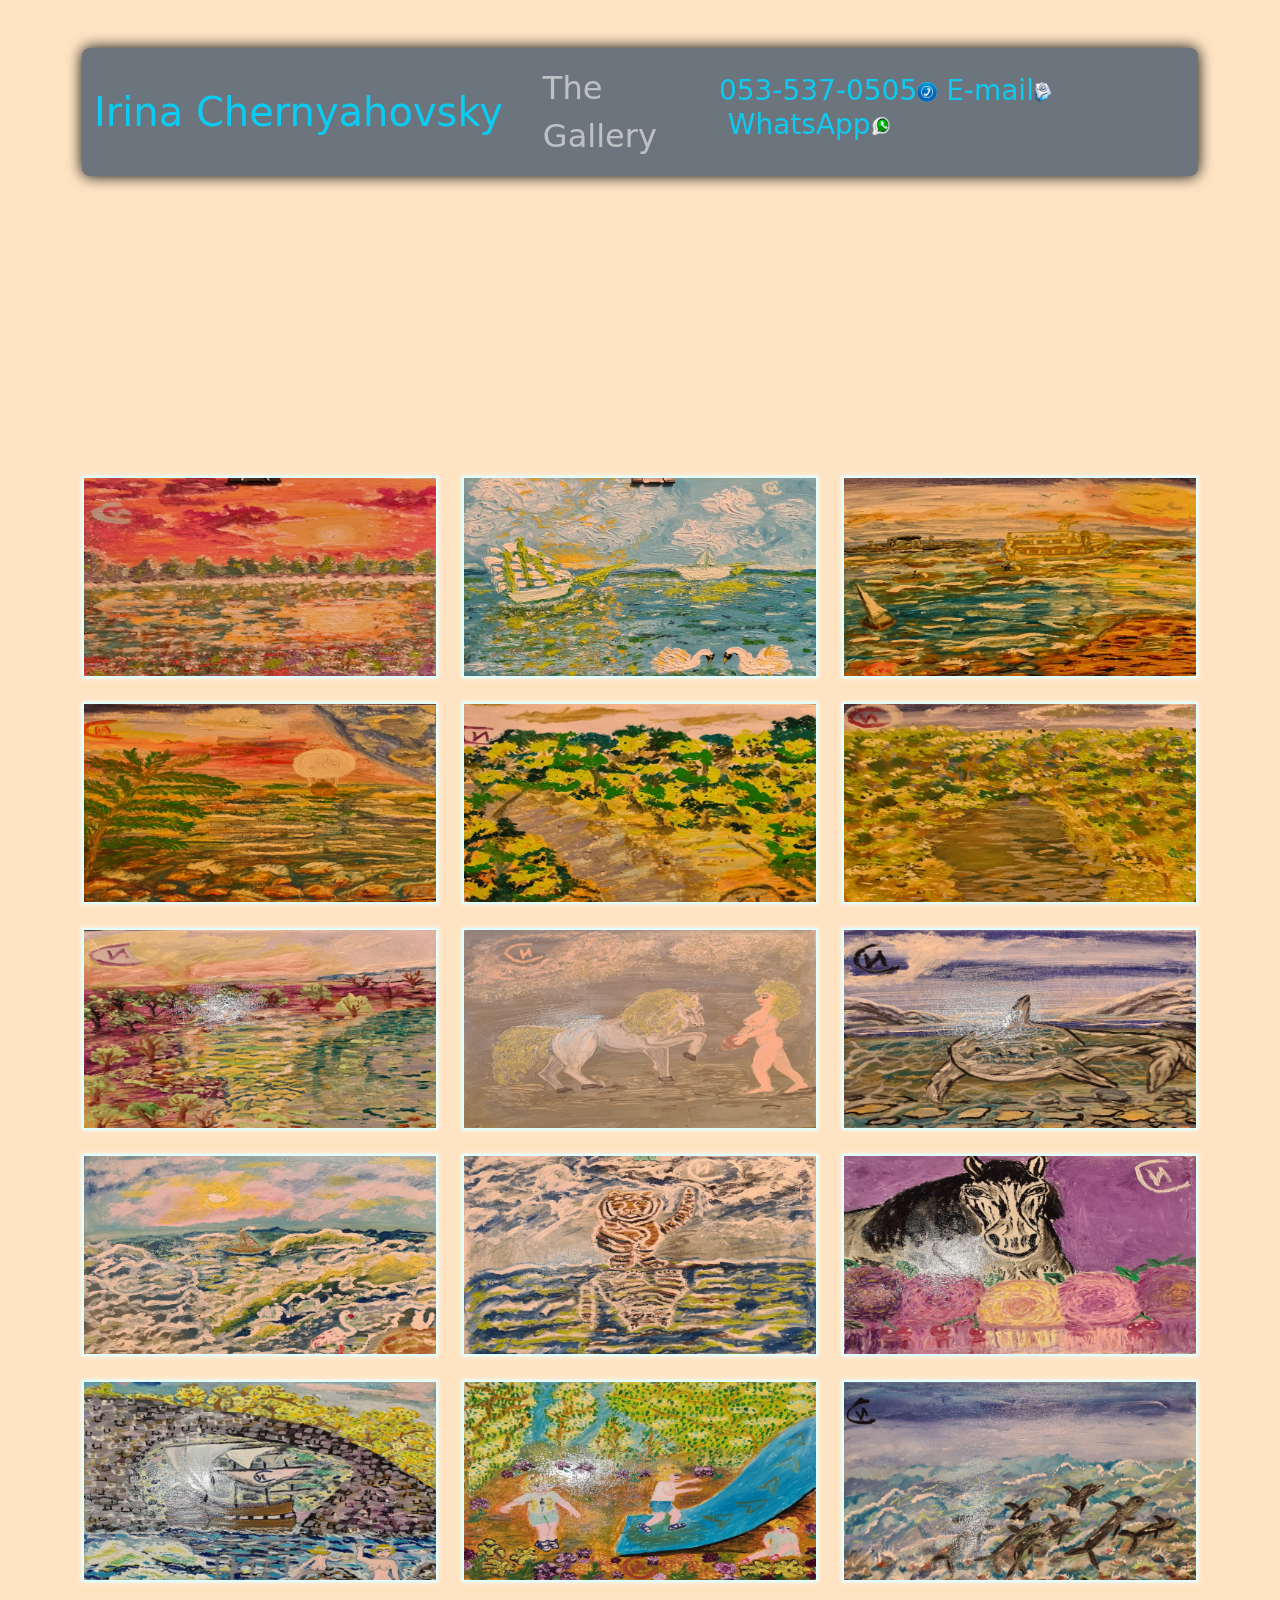
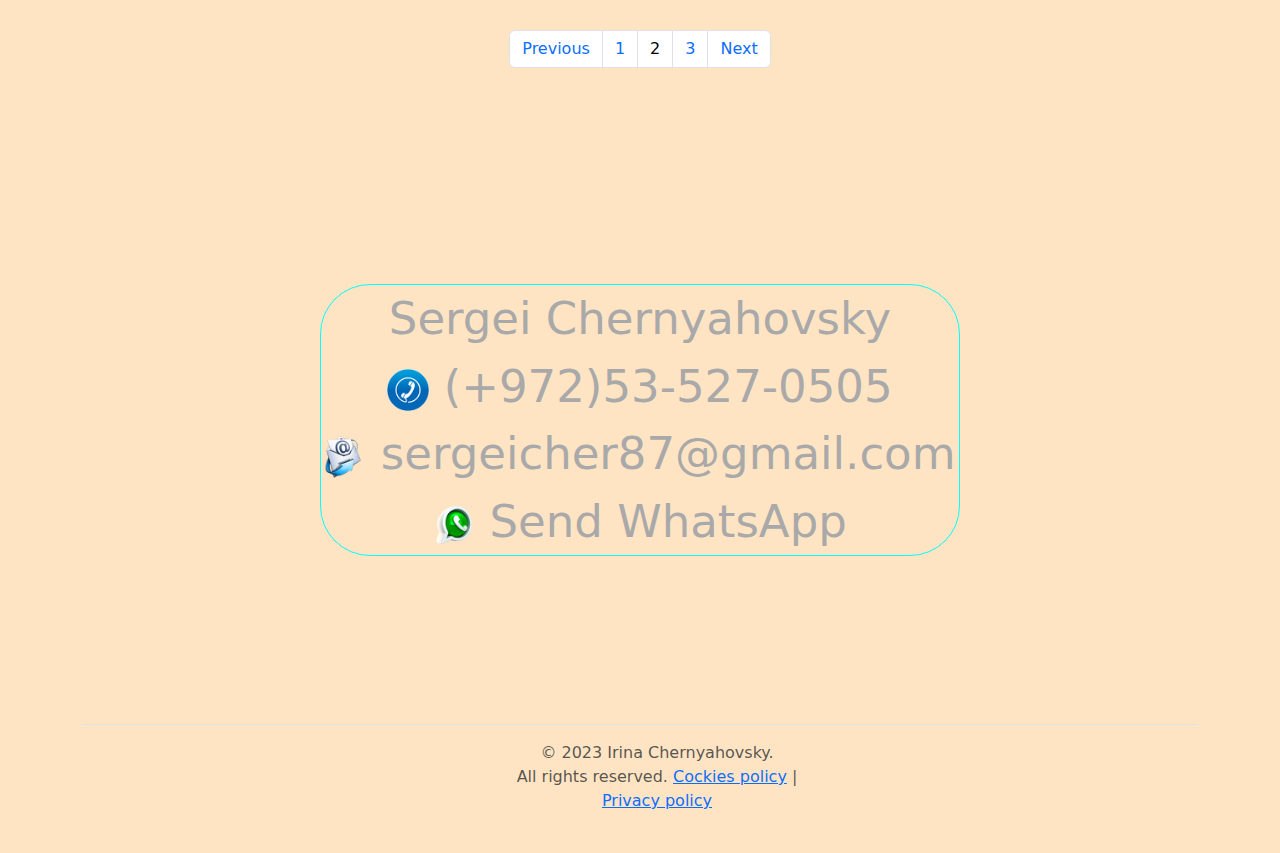
==== 2.html @ 9db0aee1 "Initial commit" ====
<!DOCTYPE html>
<html lang="en" style="background-color: bisque;">

<head>
    <meta charset="UTF-8">
    <meta http-equiv="X-UA-Compatible" content="IE=edge">
    <meta name="viewport" content="width=device-width, initial-scale=1.0">
    <title>Irina Chernyahovsky</title>
    <link rel="icon" type="image/x-icon" href="images/favicon.png">
    <link rel="stylesheet" href="css/bootstrap.css">
    <link rel="stylesheet" href="css/styles.css">
    <link rel="stylesheet" type="text/css" href="css/bootstrap.min.css">
    <!---------------------- Script for cockie popup ----------------------->
    <script type="text/javascript" src="https://cookieconsent.popupsmart.com/src/js/popper.js"></script>
    <script>
        window.start.init({
            Palette: "palette6",
            Mode: "floating right",
            Time: "5",
        })
    </script>
</head>

<body style="background-color: bisque;">


    <!-- hidden classes to jump positions-->
    <div id="top" class="hidden"></div>
    <!---------------------- Navbar ---------------------->
    <div class="container sticky-top mt-5">
        <div class="row">
            <div class="col">
                <nav class="navbar navbar-expand-lg navbar-dark bg-secondary  sticky-top  rounded-3 "
                    style="box-shadow: 0 0 15px black;">
                    <div class="container-fluid">
                        <a class="navbar-brand fw-lighter fs-1 text-info" href="index.html">
                            Irina Chernyahovsky
                        </a>
                        <button class="navbar-toggler" type="button" data-bs-toggle="collapse"
                            data-bs-target="#navbarText" aria-controls="navbarText" aria-expanded="false"
                            aria-label="Toggle navigation">
                            <span class="navbar-toggler-icon"></span>
                        </button>
                        <div class="collapse navbar-collapse" id="navbarText">
                            <ul class="navbar-nav me-auto mb-2 mb-lg-0">
                                <li class="nav-item">
                                    <a class="nav-link" aria-current="page" href="#top"></a>
                                </li>
                            </ul>
                            <ul class="navbar-nav me-auto mb-2 mb-lg-0">
                                <li class="nav-item">
                                    <a class="nav-link fs-2" aria-current="page" href="index.html">The Gallery</a>
                                </li>
                            </ul>
                            <span class="navbar-text text-info ">
                                <h5 class="fw-lighter fs-3">053-537-0505<a href="tel:+972535270505"><img
                                            src="images/call.png" alt="Call_Now!" target="_blank"
                                            style="width:20px ;height:auto;"></a>&nbsp;E-mail<a
                                        href="mailto:sergeicher87@gmail.com"><img src="images/email.png"
                                            alt="Email_Now!" target="_blank"
                                            style="width:20px ;height:auto;"></a>&nbsp;WhatsApp<a
                                        href="https://api.whatsapp.com/send?phone=972525270505" target="_blank"><img
                                            src="images/whatsapp.png" alt="WhatsApp_Now!" target="_blank"
                                            style="width:20px ;height:auto;"></a>
                                </h5>
                            </span>
                        </div>
                    </div>
                </nav>
            </div>
        </div>
    </div>

    <!-- ADD different galleries by sizes ############################################ -->
    <!------------------------------------ MODAL -------------------------------------------------------------->
    <section class="gallery min-vh-100">
        <div class="container-lg">
            <div class="row gy-4 row-cols-1 row-cols-sm-2 row-cols-md-3">
                <div class="col">
                    <img src="images/ThumbnailsForPresentation/16.png" class="gallery-item" alt="gallery">
                </div>
                <div class="col">
                    <img src="images/ThumbnailsForPresentation/17.png" class="gallery-item" alt="gallery">
                </div>
                <div class="col">
                    <img src="images/ThumbnailsForPresentation/18.png" class="gallery-item" alt="gallery">
                </div>
                <div class="col">
                    <img src="images/ThumbnailsForPresentation/19.png" class="gallery-item" alt="gallery">
                </div>
                <div class="col">
                    <img src="images/ThumbnailsForPresentation/20.png" class="gallery-item" alt="gallery">
                </div>
                <div class="col">
                    <img src="images/ThumbnailsForPresentation/21.png" class="gallery-item" alt="gallery">
                </div>
                <div class="col">
                    <img src="images/ThumbnailsForPresentation/22.png" class="gallery-item" alt="gallery">
                </div>
                <div class="col">
                    <img src="images/ThumbnailsForPresentation/23.png" class="gallery-item" alt="gallery">
                </div>
                <div class="col">
                    <img src="images/ThumbnailsForPresentation/24.png" class="gallery-item" alt="gallery">
                </div>
                <div class="col">
                    <img src="images/ThumbnailsForPresentation/25.png" class="gallery-item" alt="gallery">
                </div>
                <div class="col">
                    <img src="images/ThumbnailsForPresentation/26.png" class="gallery-item" alt="gallery">
                </div>
                <div class="col">
                    <img src="images/ThumbnailsForPresentation/27.png" class="gallery-item" alt="gallery">
                </div>
                <div class="col">
                    <img src="images/ThumbnailsForPresentation/28.png" class="gallery-item" alt="gallery">
                </div>
                <div class="col">
                    <img src="images/ThumbnailsForPresentation/29.png" class="gallery-item" alt="gallery">
                </div>
                <div class="col">
                    <img src="images/ThumbnailsForPresentation/30.png" class="gallery-item" alt="gallery">
                </div>

            </div>
        </div>
    </section>


    <!-- Modal -->
    <div class="modal fade" id="gallery-modal" tabindex="-1" aria-labelledby="exampleModalLabel" aria-hidden="true">
        <div class="modal-dialog modal-dialog-centered modal-xl">
            <div class="modal-content">
                <div class="modal-header">
                    <!-- <h1 class="modal-title fs-5" id="exampleModalLabel">Modal title</h1> -->
                    <button type="button" class="btn-close" data-bs-dismiss="modal" aria-label="Close"></button>
                </div>
                <div class="modal-body">
                    <img src="images/ThumbnailsForPresentation/1.png" class="modal-img" alt="modal img">
                </div>

            </div>
        </div>
    </div>
    <!--------------------------------------------------------------------- Pagination -->
    <nav aria-label="Page navigation">
        <ul class="pagination justify-content-center mt-5">
            <li class="page-item">
                <a class="page-link" href="index.html" tabindex="-1">Previous</a>
            </li>
            <li class="page-item">
                <a class="page-link" href="index.html">1</a>
            </li>
            <li class="page-item disabled">
                <a class="page-link text-black" href="2.html">2</a>
            </li>
            <li class="page-item">
                <a class="page-link" href="3.html">3</a>
            </li>
            <li class="page-item">
                <a class="page-link" href="3.html">Next</a>
            </li>
        </ul>
    </nav>

    <!--------------------------------------------------------------------- Contacts -->

    <div class="contpad">
        <div id="contdiv">
            <p id="contact">
                Sergei Chernyahovsky<br>
                <img class="contimg" src="images/call.png" alt="Call_Now!" target="_blank"> <a href="tel:+972535270505"
                    style="text-decoration: none; color: darkgrey;">
                    (+972)53-527-0505
                </a><br>
                <img class="contimg" src="images/email.png" alt="Email_Now!" target="_blank">
                <a href="mailto:sergeicher87@gmail.com" style="text-decoration: none; color: darkgrey;">
                    sergeicher87@gmail.com
                </a><br>
                <img class="contimg" src="images/whatsapp.png" alt="WhatsApp_Now!">
                <a href="https://api.whatsapp.com/send?phone=972535270505" style="text-decoration: none; color: darkgrey;"
                    target="_blank"> Send WhatsApp
                </a><br>
            </p>
        </div>
        <div style="padding: 5%;">
        </div>


        <!---------------------- Section for Footer ---------------------->
        <div class="container">
            <footer class="d-flex flex-wrap justify-content-center align-items-center py-3 my-4 border-top">
                <div class="col-md-4 d-flex align-items-center">
                    <a href="/" class="mb-1 me-1 mb-md-0 text-muted text-decoration-none lh-1">
                        <svg class="bi" width="30" height="24">
                            <use xlink:href="#" />
                        </svg>
                    </a>
                    <span class="text-muted">&copy; 2023 Irina Chernyahovsky.<br>
                        All rights reserved. <a
                            href="https://www.freeprivacypolicy.com/live/453d2ec9-806e-4428-a639-20f0dacf265d"
                            target="_blank" onMouseOver="this.style.color='black'"
                            onMouseOut="this.style.color='black'">Cockies policy</a> | <a
                            href="https://www.freeprivacypolicy.com/live/3953fea6-1948-488f-88d2-d34f21883af2"
                            target="_blank" onMouseOver="this.style.color='black'"
                            onMouseOut="this.style.color='black'">Privacy policy</a></span>
                </div>

            </footer>
        </div>
        <script src="js/bootstrap.bundle.js"></script>
        <script src="js/bootstrap.bundle.min.js"></script>
        <script src="js/main.js"></script>
</body>

</html>
---- css/styles.css ----
a {
  text-decoration: none;
  color: black;
}
.gallery {
  background-color: bisque;
  padding-top: 300px;
}
img {
  max-width: 100%;
}

.gallery img {
  background-color: lightcyan;
  padding: 2px;
  width: 100%;
  box-shadow: 0 0 5px azure;
  cursor: pointer;
}
#gallery-modal .modal-img {
  width: 100%;
}
#active {
  float: right;
}
.active {
  background-color: bisque;
  /* border: 1px solid thistle; */
  border-radius: 15px 0px 0px 15px;
  box-shadow: 0px 0px 20px bisque;
}

#contdiv {
  background-color: bisque;
  margin-right: 25%;
  margin-left: 25%;
}
#contact {
  background: bisque;
  color:  darkgrey;
  font-size: 45px;
  border: 1px solid cyan;
  border-radius: 50px;
  /*Defines animation description*/
  animation-name: anim;
  animation-duration: 2s;
  animation-iteration-count: infinite;
  animation-direction: alternate;
}
/*Add keyframes to animation from to */
@keyframes anim {
  from {
    background: bisque;
    box-shadow: 0px 0px 10px bisque;
  }
  to {
    background: cyan;
    box-shadow: 0px 0px 100px cyan;
  }
}

#contact:hover {
  color: white;
  background-color: bisque;
  border: 1px solid white;
  box-shadow: 0px 0px 100px cyan;
}

.contimg {
  width: 42px;
  height: 42px;
}
.contpad {
  padding-top: 200px;
  text-align: center;
}
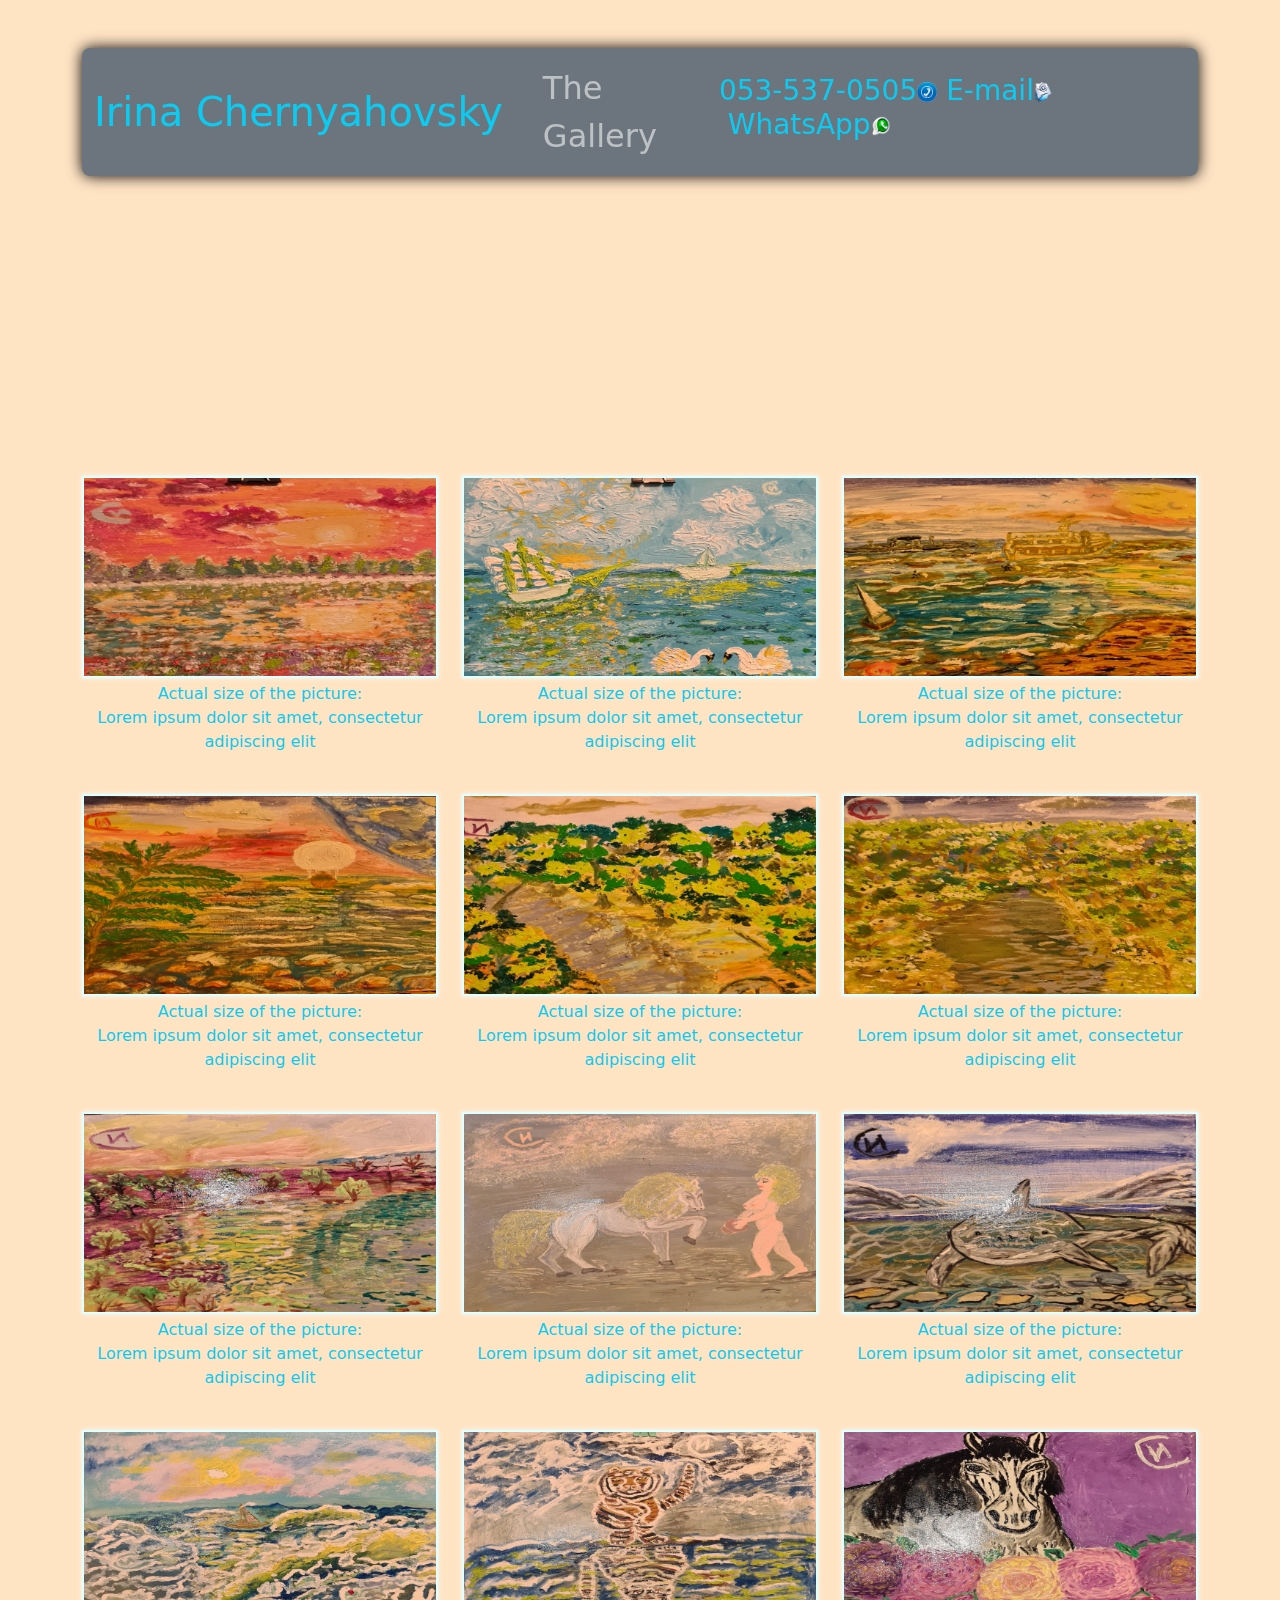
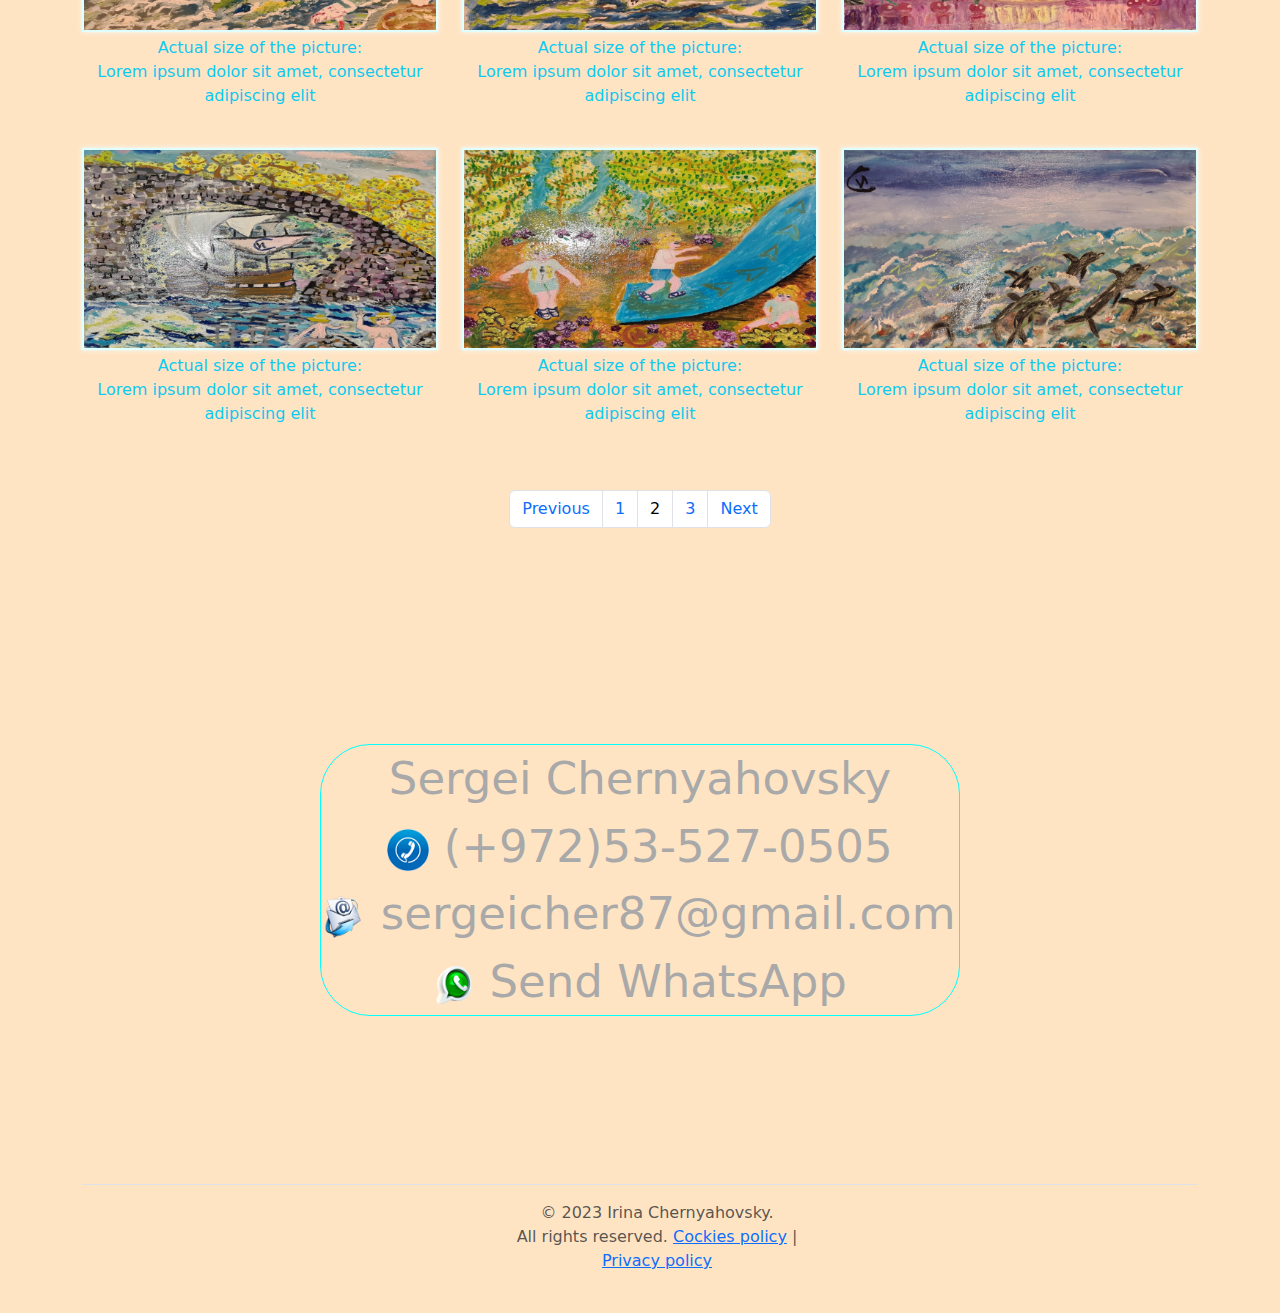
==== commit fad9dd1a: "Added description" ====
--- a/2.html
+++ b/2.html
@@ -78,48 +78,78 @@
             <div class="row gy-4 row-cols-1 row-cols-sm-2 row-cols-md-3">
                 <div class="col">
                     <img src="images/ThumbnailsForPresentation/16.png" class="gallery-item" alt="gallery">
+                    <p class="text-center text-info mt-1">Actual size of the picture: <br>
+                    Lorem ipsum dolor sit amet, consectetur adipiscing elit</p>
                 </div>
                 <div class="col">
                     <img src="images/ThumbnailsForPresentation/17.png" class="gallery-item" alt="gallery">
+                    <p class="text-center text-info mt-1">Actual size of the picture: <br>
+                    Lorem ipsum dolor sit amet, consectetur adipiscing elit</p>
                 </div>
                 <div class="col">
                     <img src="images/ThumbnailsForPresentation/18.png" class="gallery-item" alt="gallery">
+                    <p class="text-center text-info mt-1">Actual size of the picture: <br>
+                    Lorem ipsum dolor sit amet, consectetur adipiscing elit</p>
                 </div>
                 <div class="col">
                     <img src="images/ThumbnailsForPresentation/19.png" class="gallery-item" alt="gallery">
+                    <p class="text-center text-info mt-1">Actual size of the picture: <br>
+                    Lorem ipsum dolor sit amet, consectetur adipiscing elit</p>
                 </div>
                 <div class="col">
                     <img src="images/ThumbnailsForPresentation/20.png" class="gallery-item" alt="gallery">
+                    <p class="text-center text-info mt-1">Actual size of the picture: <br>
+                    Lorem ipsum dolor sit amet, consectetur adipiscing elit</p>
                 </div>
                 <div class="col">
                     <img src="images/ThumbnailsForPresentation/21.png" class="gallery-item" alt="gallery">
+                    <p class="text-center text-info mt-1">Actual size of the picture: <br>
+                    Lorem ipsum dolor sit amet, consectetur adipiscing elit</p>
                 </div>
                 <div class="col">
                     <img src="images/ThumbnailsForPresentation/22.png" class="gallery-item" alt="gallery">
+                    <p class="text-center text-info mt-1">Actual size of the picture: <br>
+                    Lorem ipsum dolor sit amet, consectetur adipiscing elit</p>
                 </div>
                 <div class="col">
                     <img src="images/ThumbnailsForPresentation/23.png" class="gallery-item" alt="gallery">
+                    <p class="text-center text-info mt-1">Actual size of the picture: <br>
+                    Lorem ipsum dolor sit amet, consectetur adipiscing elit</p>
                 </div>
                 <div class="col">
                     <img src="images/ThumbnailsForPresentation/24.png" class="gallery-item" alt="gallery">
+                    <p class="text-center text-info mt-1">Actual size of the picture: <br>
+                    Lorem ipsum dolor sit amet, consectetur adipiscing elit</p>
                 </div>
                 <div class="col">
                     <img src="images/ThumbnailsForPresentation/25.png" class="gallery-item" alt="gallery">
+                    <p class="text-center text-info mt-1">Actual size of the picture: <br>
+                    Lorem ipsum dolor sit amet, consectetur adipiscing elit</p>
                 </div>
                 <div class="col">
                     <img src="images/ThumbnailsForPresentation/26.png" class="gallery-item" alt="gallery">
+                    <p class="text-center text-info mt-1">Actual size of the picture: <br>
+                    Lorem ipsum dolor sit amet, consectetur adipiscing elit</p>
                 </div>
                 <div class="col">
                     <img src="images/ThumbnailsForPresentation/27.png" class="gallery-item" alt="gallery">
+                    <p class="text-center text-info mt-1">Actual size of the picture: <br>
+                    Lorem ipsum dolor sit amet, consectetur adipiscing elit</p>
                 </div>
                 <div class="col">
                     <img src="images/ThumbnailsForPresentation/28.png" class="gallery-item" alt="gallery">
+                    <p class="text-center text-info mt-1">Actual size of the picture: <br>
+                    Lorem ipsum dolor sit amet, consectetur adipiscing elit</p>
                 </div>
                 <div class="col">
                     <img src="images/ThumbnailsForPresentation/29.png" class="gallery-item" alt="gallery">
+                    <p class="text-center text-info mt-1">Actual size of the picture: <br>
+                    Lorem ipsum dolor sit amet, consectetur adipiscing elit</p>
                 </div>
                 <div class="col">
                     <img src="images/ThumbnailsForPresentation/30.png" class="gallery-item" alt="gallery">
+                    <p class="text-center text-info mt-1">Actual size of the picture: <br>
+                    Lorem ipsum dolor sit amet, consectetur adipiscing elit</p>
                 </div>
 
             </div>
@@ -131,11 +161,12 @@
     <div class="modal fade" id="gallery-modal" tabindex="-1" aria-labelledby="exampleModalLabel" aria-hidden="true">
         <div class="modal-dialog modal-dialog-centered modal-xl">
             <div class="modal-content">
-                <div class="modal-header">
-                    <!-- <h1 class="modal-title fs-5" id="exampleModalLabel">Modal title</h1> -->
+    <link rel="icon" type="image/x-icon" href="images/favicon.png">
+                <div class="modal-header bg-info">
+                    <h1 class="modal-title fs-5``" id="exampleModalLabel">Size enlarged programmatically</h1>
                     <button type="button" class="btn-close" data-bs-dismiss="modal" aria-label="Close"></button>
                 </div>
-                <div class="modal-body">
+                <div class="modal-body bg-info">
                     <img src="images/ThumbnailsForPresentation/1.png" class="modal-img" alt="modal img">
                 </div>
 
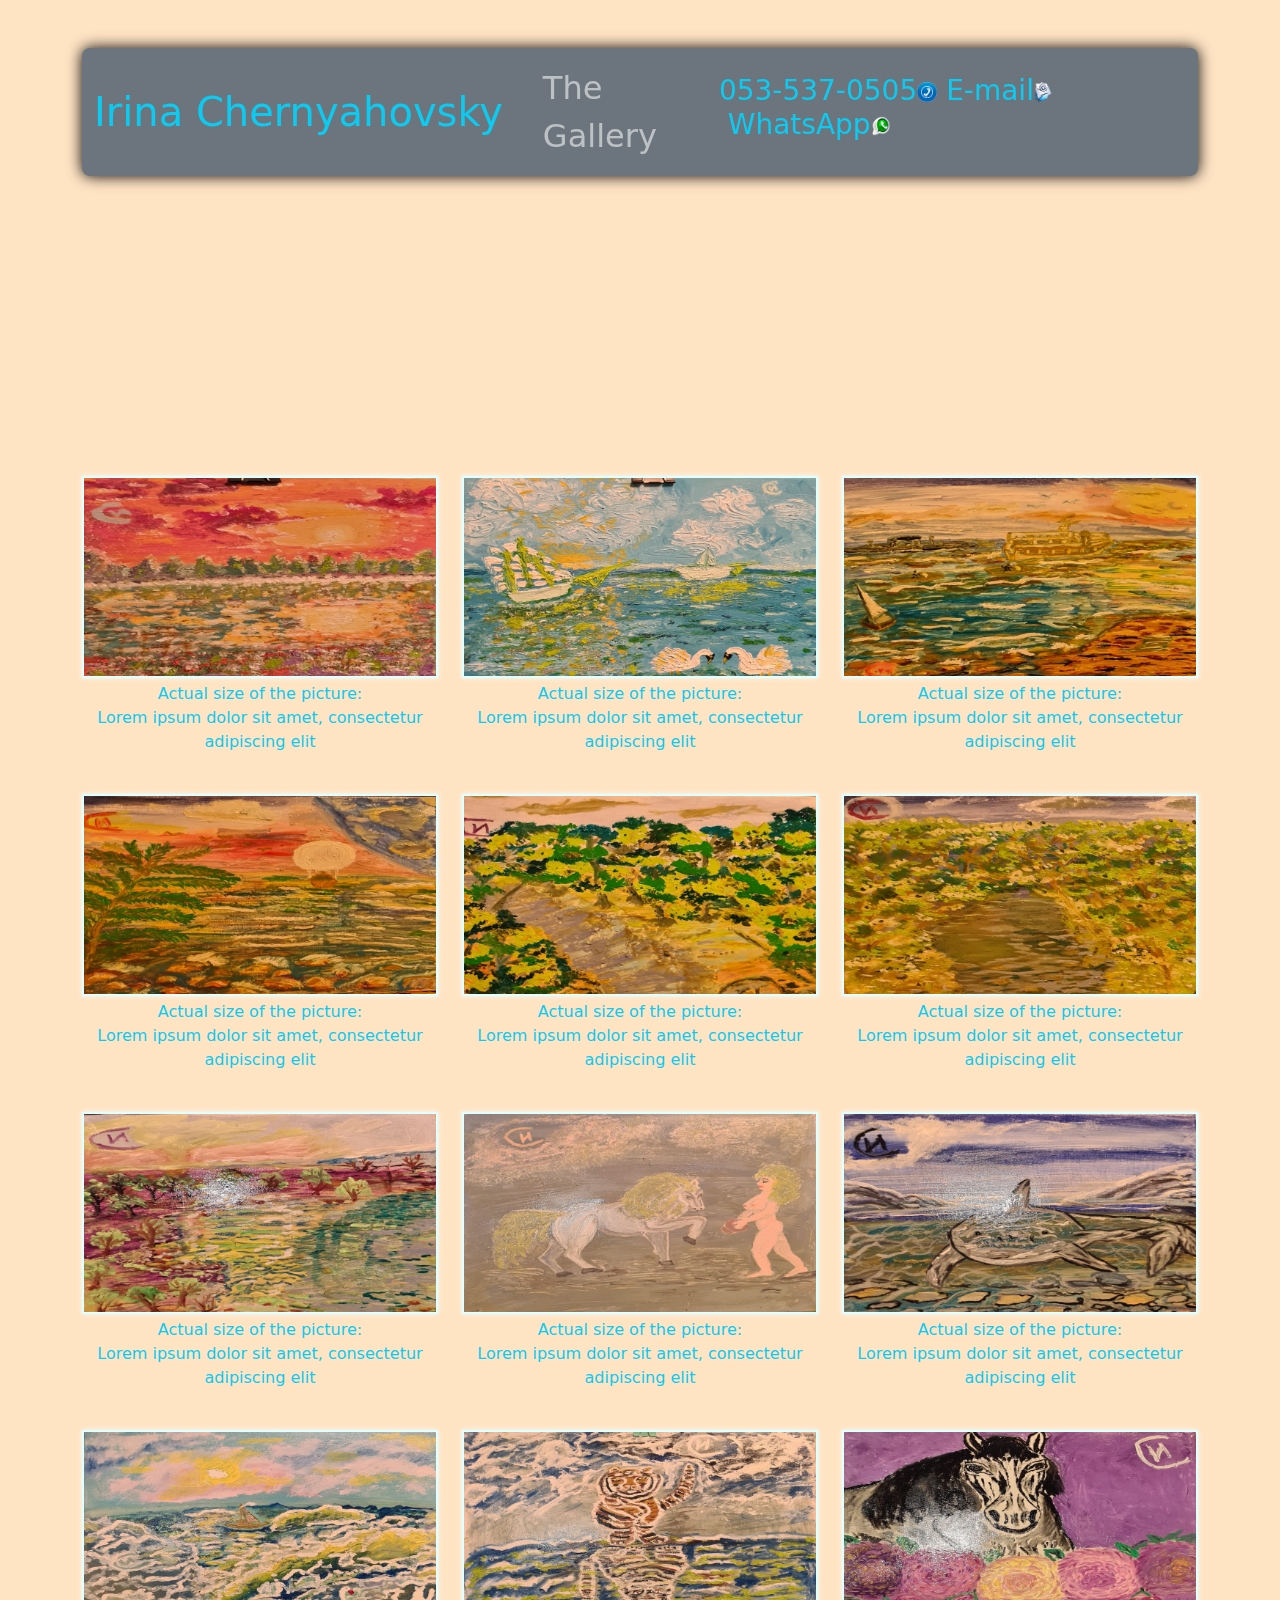
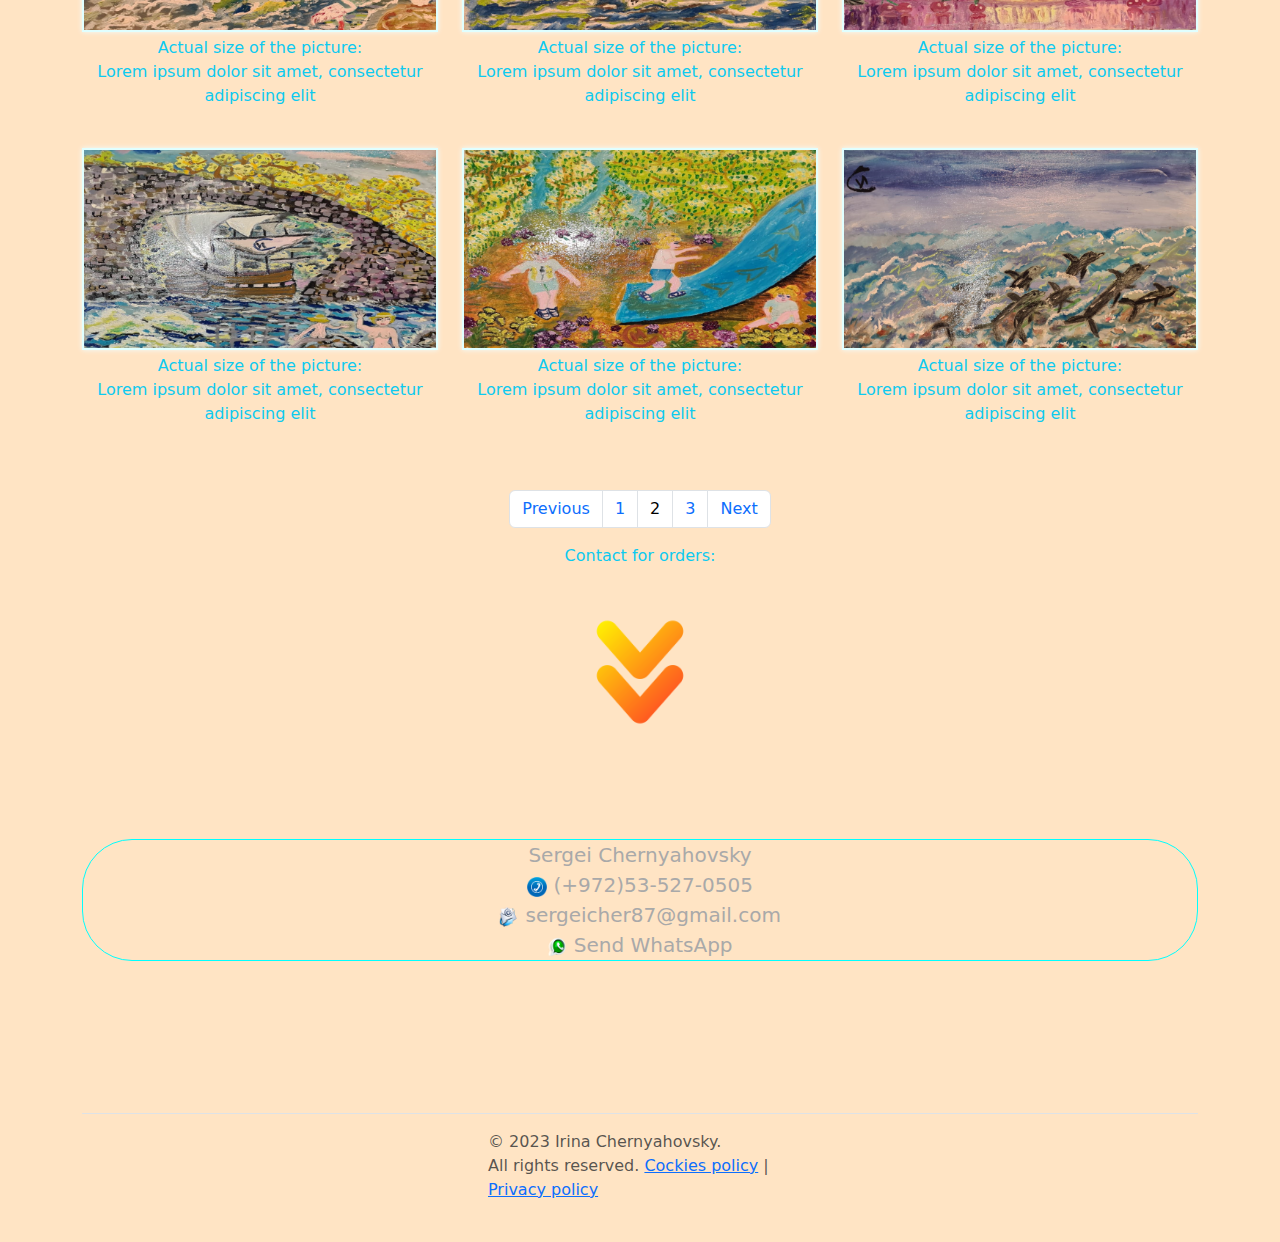
==== commit 0203183e: "added contacts sections and responsiveness" ====
--- a/2.html
+++ b/2.html
@@ -10,7 +10,7 @@
     <link rel="stylesheet" href="css/bootstrap.css">
     <link rel="stylesheet" href="css/styles.css">
     <link rel="stylesheet" type="text/css" href="css/bootstrap.min.css">
-    <!---------------------- Script for cockie popup ----------------------->
+    <!--------------------------------------------------------------------- Script for cockie popup -->
     <script type="text/javascript" src="https://cookieconsent.popupsmart.com/src/js/popper.js"></script>
     <script>
         window.start.init({
@@ -24,9 +24,9 @@
 <body style="background-color: bisque;">
 
 
-    <!-- hidden classes to jump positions-->
+    <!--------------------------------------------------------------------- hidden classes to jump positions-->
     <div id="top" class="hidden"></div>
-    <!---------------------- Navbar ---------------------->
+    <!--------------------------------------------------------------------- Navbar -->
     <div class="container sticky-top mt-5">
         <div class="row">
             <div class="col">
@@ -71,85 +71,84 @@
         </div>
     </div>
 
-    <!-- ADD different galleries by sizes ############################################ -->
-    <!------------------------------------ MODAL -------------------------------------------------------------->
+    <!--------------------------------------------------------------------- MODAL -->
     <section class="gallery min-vh-100">
         <div class="container-lg">
             <div class="row gy-4 row-cols-1 row-cols-sm-2 row-cols-md-3">
                 <div class="col">
                     <img src="images/ThumbnailsForPresentation/16.png" class="gallery-item" alt="gallery">
                     <p class="text-center text-info mt-1">Actual size of the picture: <br>
-                    Lorem ipsum dolor sit amet, consectetur adipiscing elit</p>
+                        Lorem ipsum dolor sit amet, consectetur adipiscing elit</p>
                 </div>
                 <div class="col">
                     <img src="images/ThumbnailsForPresentation/17.png" class="gallery-item" alt="gallery">
                     <p class="text-center text-info mt-1">Actual size of the picture: <br>
-                    Lorem ipsum dolor sit amet, consectetur adipiscing elit</p>
+                        Lorem ipsum dolor sit amet, consectetur adipiscing elit</p>
                 </div>
                 <div class="col">
                     <img src="images/ThumbnailsForPresentation/18.png" class="gallery-item" alt="gallery">
                     <p class="text-center text-info mt-1">Actual size of the picture: <br>
-                    Lorem ipsum dolor sit amet, consectetur adipiscing elit</p>
+                        Lorem ipsum dolor sit amet, consectetur adipiscing elit</p>
                 </div>
                 <div class="col">
                     <img src="images/ThumbnailsForPresentation/19.png" class="gallery-item" alt="gallery">
                     <p class="text-center text-info mt-1">Actual size of the picture: <br>
-                    Lorem ipsum dolor sit amet, consectetur adipiscing elit</p>
+                        Lorem ipsum dolor sit amet, consectetur adipiscing elit</p>
                 </div>
                 <div class="col">
                     <img src="images/ThumbnailsForPresentation/20.png" class="gallery-item" alt="gallery">
                     <p class="text-center text-info mt-1">Actual size of the picture: <br>
-                    Lorem ipsum dolor sit amet, consectetur adipiscing elit</p>
+                        Lorem ipsum dolor sit amet, consectetur adipiscing elit</p>
                 </div>
                 <div class="col">
                     <img src="images/ThumbnailsForPresentation/21.png" class="gallery-item" alt="gallery">
                     <p class="text-center text-info mt-1">Actual size of the picture: <br>
-                    Lorem ipsum dolor sit amet, consectetur adipiscing elit</p>
+                        Lorem ipsum dolor sit amet, consectetur adipiscing elit</p>
                 </div>
                 <div class="col">
                     <img src="images/ThumbnailsForPresentation/22.png" class="gallery-item" alt="gallery">
                     <p class="text-center text-info mt-1">Actual size of the picture: <br>
-                    Lorem ipsum dolor sit amet, consectetur adipiscing elit</p>
+                        Lorem ipsum dolor sit amet, consectetur adipiscing elit</p>
                 </div>
                 <div class="col">
                     <img src="images/ThumbnailsForPresentation/23.png" class="gallery-item" alt="gallery">
                     <p class="text-center text-info mt-1">Actual size of the picture: <br>
-                    Lorem ipsum dolor sit amet, consectetur adipiscing elit</p>
+                        Lorem ipsum dolor sit amet, consectetur adipiscing elit</p>
                 </div>
                 <div class="col">
                     <img src="images/ThumbnailsForPresentation/24.png" class="gallery-item" alt="gallery">
                     <p class="text-center text-info mt-1">Actual size of the picture: <br>
-                    Lorem ipsum dolor sit amet, consectetur adipiscing elit</p>
+                        Lorem ipsum dolor sit amet, consectetur adipiscing elit</p>
                 </div>
                 <div class="col">
                     <img src="images/ThumbnailsForPresentation/25.png" class="gallery-item" alt="gallery">
                     <p class="text-center text-info mt-1">Actual size of the picture: <br>
-                    Lorem ipsum dolor sit amet, consectetur adipiscing elit</p>
+                        Lorem ipsum dolor sit amet, consectetur adipiscing elit</p>
                 </div>
                 <div class="col">
                     <img src="images/ThumbnailsForPresentation/26.png" class="gallery-item" alt="gallery">
                     <p class="text-center text-info mt-1">Actual size of the picture: <br>
-                    Lorem ipsum dolor sit amet, consectetur adipiscing elit</p>
+                        Lorem ipsum dolor sit amet, consectetur adipiscing elit</p>
                 </div>
                 <div class="col">
                     <img src="images/ThumbnailsForPresentation/27.png" class="gallery-item" alt="gallery">
                     <p class="text-center text-info mt-1">Actual size of the picture: <br>
-                    Lorem ipsum dolor sit amet, consectetur adipiscing elit</p>
+                        Lorem ipsum dolor sit amet, consectetur adipiscing elit</p>
                 </div>
                 <div class="col">
                     <img src="images/ThumbnailsForPresentation/28.png" class="gallery-item" alt="gallery">
                     <p class="text-center text-info mt-1">Actual size of the picture: <br>
-                    Lorem ipsum dolor sit amet, consectetur adipiscing elit</p>
+                        Lorem ipsum dolor sit amet, consectetur adipiscing elit</p>
                 </div>
                 <div class="col">
                     <img src="images/ThumbnailsForPresentation/29.png" class="gallery-item" alt="gallery">
                     <p class="text-center text-info mt-1">Actual size of the picture: <br>
-                    Lorem ipsum dolor sit amet, consectetur adipiscing elit</p>
+                        Lorem ipsum dolor sit amet, consectetur adipiscing elit</p>
                 </div>
                 <div class="col">
                     <img src="images/ThumbnailsForPresentation/30.png" class="gallery-item" alt="gallery">
                     <p class="text-center text-info mt-1">Actual size of the picture: <br>
-                    Lorem ipsum dolor sit amet, consectetur adipiscing elit</p>
+                        Lorem ipsum dolor sit amet, consectetur adipiscing elit</p>
                 </div>
 
             </div>
@@ -157,11 +156,11 @@
     </section>
 
 
-    <!-- Modal -->
+    <!--------------------------------------------------------------------- Modal -->
     <div class="modal fade" id="gallery-modal" tabindex="-1" aria-labelledby="exampleModalLabel" aria-hidden="true">
         <div class="modal-dialog modal-dialog-centered modal-xl">
             <div class="modal-content">
-    <link rel="icon" type="image/x-icon" href="images/favicon.png">
+                <link rel="icon" type="image/x-icon" href="images/favicon.png">
                 <div class="modal-header bg-info">
                     <h1 class="modal-title fs-5``" id="exampleModalLabel">Size enlarged programmatically</h1>
                     <button type="button" class="btn-close" data-bs-dismiss="modal" aria-label="Close"></button>
@@ -193,55 +192,62 @@
             </li>
         </ul>
     </nav>
-
+    <div class="container">
+        <p class="text-center text-info">Contact for orders: </p>
+        <a  href="#contacts"><img class="rounded mx-auto d-block mt-5" src="images/down-arrow.png" alt="scroll down arrow" style="height: 10%; width: 10%;"></a>
+    </div>
     <!--------------------------------------------------------------------- Contacts -->
-
-    <div class="contpad">
-        <div id="contdiv">
-            <p id="contact">
-                Sergei Chernyahovsky<br>
-                <img class="contimg" src="images/call.png" alt="Call_Now!" target="_blank"> <a href="tel:+972535270505"
-                    style="text-decoration: none; color: darkgrey;">
-                    (+972)53-527-0505
-                </a><br>
-                <img class="contimg" src="images/email.png" alt="Email_Now!" target="_blank">
-                <a href="mailto:sergeicher87@gmail.com" style="text-decoration: none; color: darkgrey;">
-                    sergeicher87@gmail.com
-                </a><br>
-                <img class="contimg" src="images/whatsapp.png" alt="WhatsApp_Now!">
-                <a href="https://api.whatsapp.com/send?phone=972535270505" style="text-decoration: none; color: darkgrey;"
-                    target="_blank"> Send WhatsApp
-                </a><br>
-            </p>
+    <div id="contacts" class="hidden"></div>
+    <div class="container">
+        <div class="contpad">
+            <div id="contdiv">
+                <p id="contact">
+                    Sergei Chernyahovsky<br>
+                    <img class="contimg" src="images/call.png" alt="Call_Now!" target="_blank"> <a
+                        href="tel:+972535270505" style="text-decoration: none; color: darkgrey;">
+                        (+972)53-527-0505
+                    </a><br>
+                    <img class="contimg" src="images/email.png" alt="Email_Now!" target="_blank">
+                    <a href="mailto:sergeicher87@gmail.com" style="text-decoration: none; color: darkgrey;">
+                        sergeicher87@gmail.com
+                    </a><br>
+                    <img class="contimg" src="images/whatsapp.png" alt="WhatsApp_Now!">
+                    <a href="https://api.whatsapp.com/send?phone=972535270505"
+                        style="text-decoration: none; color: darkgrey;" target="_blank"> Send WhatsApp
+                    </a><br>
+                </p>
+            </div>
         </div>
         <div style="padding: 5%;">
         </div>
-
-
-        <!---------------------- Section for Footer ---------------------->
-        <div class="container">
-            <footer class="d-flex flex-wrap justify-content-center align-items-center py-3 my-4 border-top">
-                <div class="col-md-4 d-flex align-items-center">
-                    <a href="/" class="mb-1 me-1 mb-md-0 text-muted text-decoration-none lh-1">
-                        <svg class="bi" width="30" height="24">
-                            <use xlink:href="#" />
-                        </svg>
-                    </a>
-                    <span class="text-muted">&copy; 2023 Irina Chernyahovsky.<br>
-                        All rights reserved. <a
-                            href="https://www.freeprivacypolicy.com/live/453d2ec9-806e-4428-a639-20f0dacf265d"
-                            target="_blank" onMouseOver="this.style.color='black'"
-                            onMouseOut="this.style.color='black'">Cockies policy</a> | <a
-                            href="https://www.freeprivacypolicy.com/live/3953fea6-1948-488f-88d2-d34f21883af2"
-                            target="_blank" onMouseOver="this.style.color='black'"
-                            onMouseOut="this.style.color='black'">Privacy policy</a></span>
-                </div>
-
-            </footer>
-        </div>
-        <script src="js/bootstrap.bundle.js"></script>
-        <script src="js/bootstrap.bundle.min.js"></script>
-        <script src="js/main.js"></script>
+    </div>
+
+
+
+    <!--------------------------------------------------------------------- Section for Footer -->
+    <div class="container">
+        <footer class="d-flex flex-wrap justify-content-center align-items-center py-3 my-4 border-top">
+            <div class="col-md-4 d-flex align-items-center">
+                <a href="/" class="mb-1 me-1 mb-md-0 text-muted text-decoration-none lh-1">
+                    <svg class="bi" width="30" height="24">
+                        <use xlink:href="#" />
+                    </svg>
+                </a>
+                <span class="text-muted">&copy; 2023 Irina Chernyahovsky.<br>
+                    All rights reserved. <a
+                        href="https://www.freeprivacypolicy.com/live/453d2ec9-806e-4428-a639-20f0dacf265d"
+                        target="_blank" onMouseOver="this.style.color='black'"
+                        onMouseOut="this.style.color='black'">Cockies policy</a> | <a
+                        href="https://www.freeprivacypolicy.com/live/3953fea6-1948-488f-88d2-d34f21883af2"
+                        target="_blank" onMouseOver="this.style.color='black'"
+                        onMouseOut="this.style.color='black'">Privacy policy</a></span>
+            </div>
+
+        </footer>
+    </div>
+    <script src="js/bootstrap.bundle.js"></script>
+    <script src="js/bootstrap.bundle.min.js"></script>
+    <script src="js/main.js"></script>
 </body>
 
 </html>--- a/css/styles.css
+++ b/css/styles.css
@@ -71,6 +71,31 @@
   height: 42px;
 }
 .contpad {
-  padding-top: 200px;
+  /* padding-top: 200px; */
   text-align: center;
 }
+/* Responsive changes  */
+/* Laptops */
+#contact {
+  font-size: 25px;
+}
+.contimg {
+  width: 30px;
+  height: auto;
+}
+/* Mobile big screen */
+#contact {
+  font-size: 20px;
+}
+.contimg {
+  width: 20px;
+  height: auto;
+}
+#contdiv {
+  margin-top: 10%;
+}
+/* Mobile 16:9 */
+#contdiv {
+  margin: auto;
+  margin-top: 10%;
+}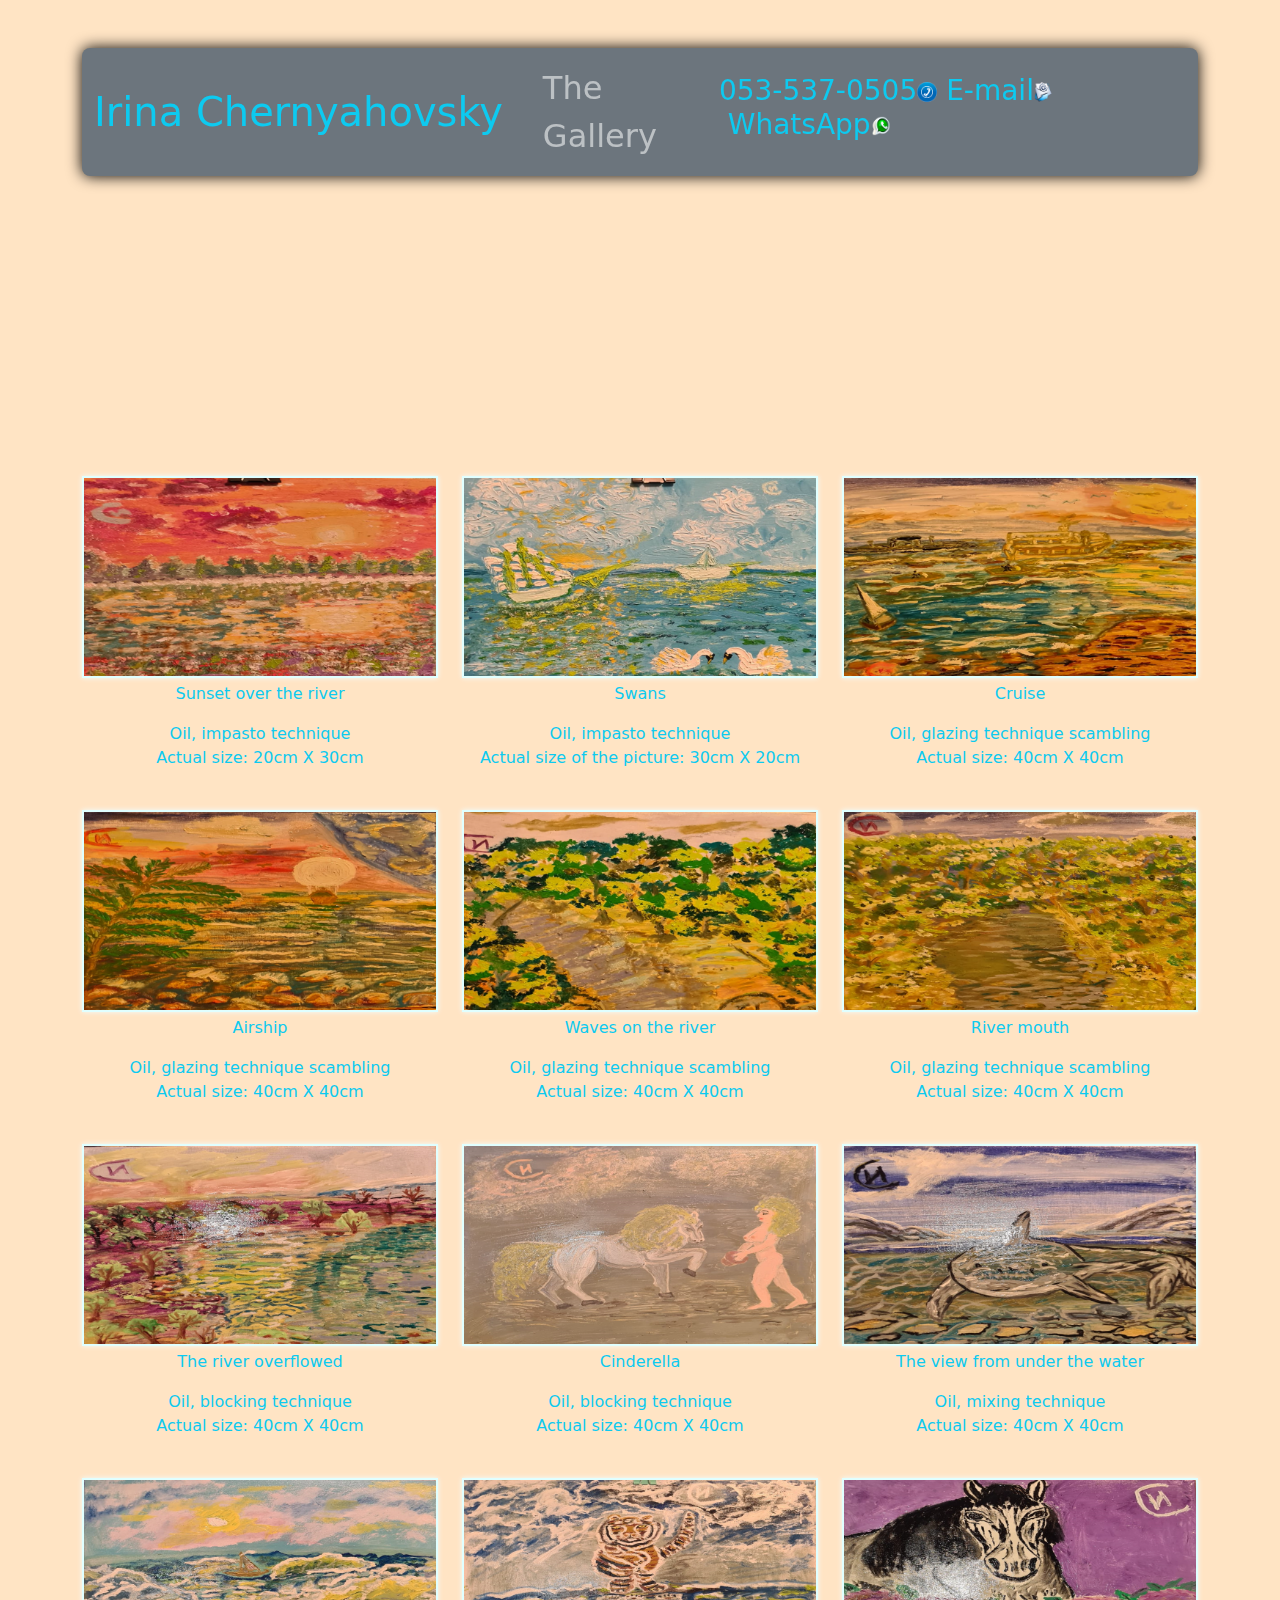
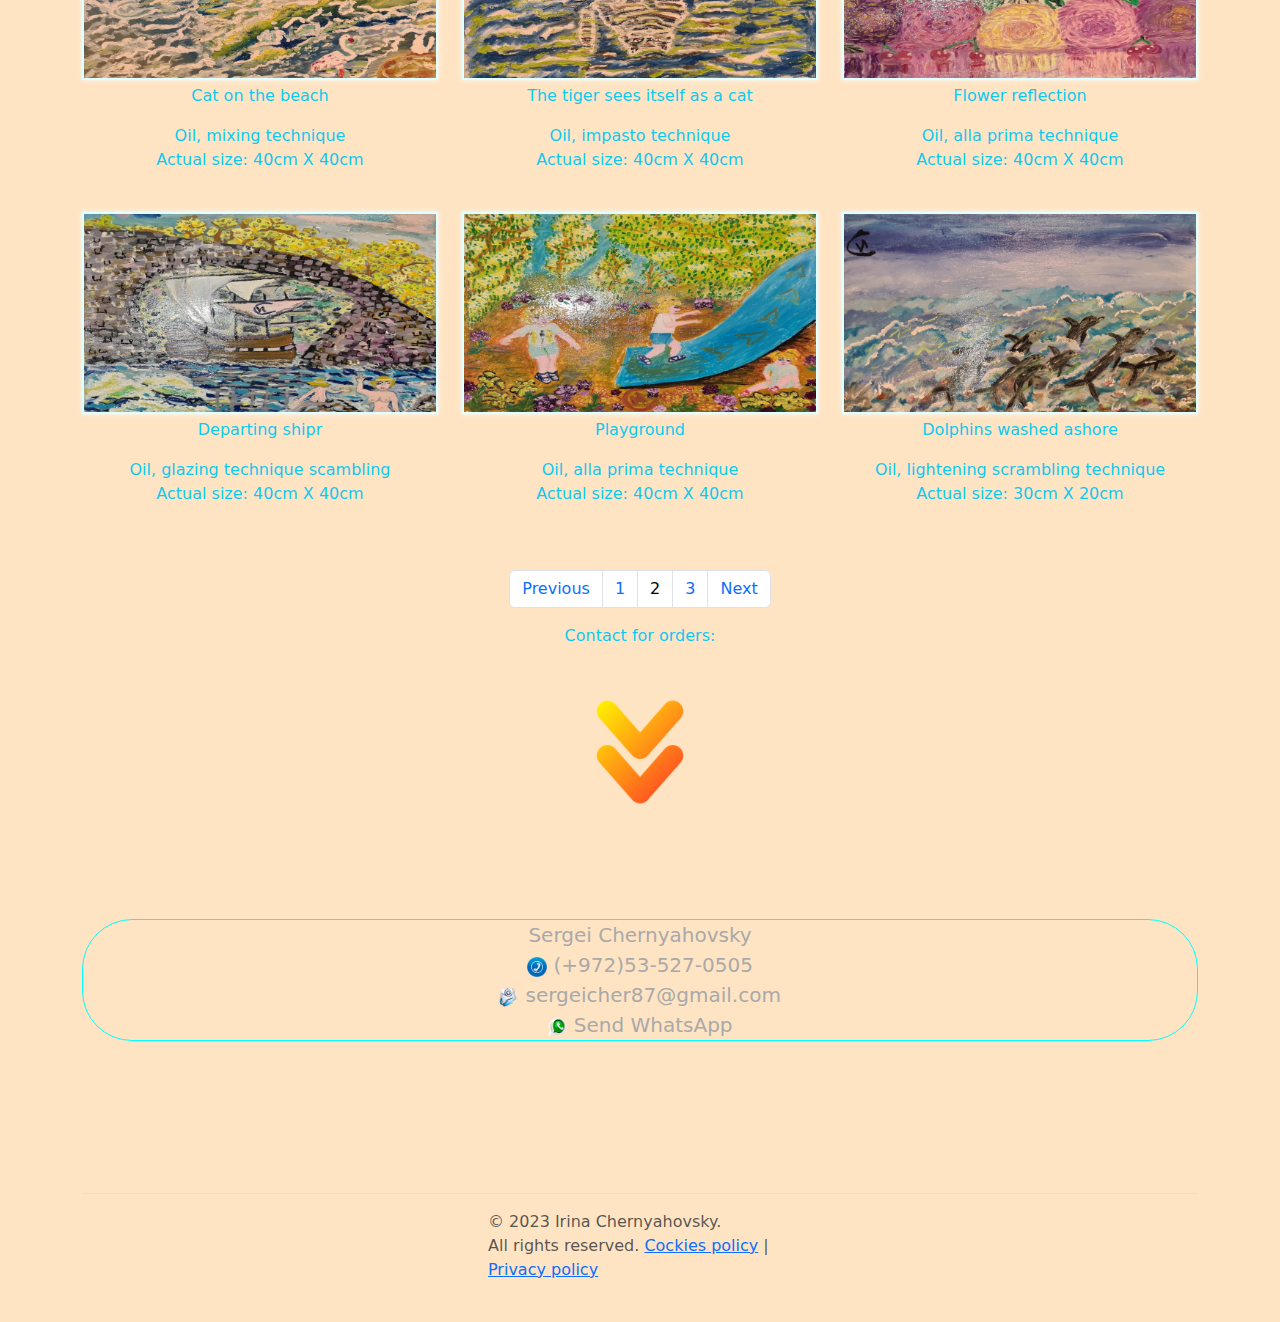
==== commit d70e9d5c: "added description" ====
--- a/2.html
+++ b/2.html
@@ -77,78 +77,93 @@
             <div class="row gy-4 row-cols-1 row-cols-sm-2 row-cols-md-3">
                 <div class="col">
                     <img src="images/ThumbnailsForPresentation/16.png" class="gallery-item" alt="gallery">
-                    <p class="text-center text-info mt-1">Actual size of the picture: <br>
-                        Lorem ipsum dolor sit amet, consectetur adipiscing elit</p>
+                    <p class="text-center text-info mt-1">Sunset over the river</p>
+                    <p class="text-center text-info">Oil, impasto technique<br>
+                        Actual size: 20cm X 30cm</p>
                 </div>
                 <div class="col">
                     <img src="images/ThumbnailsForPresentation/17.png" class="gallery-item" alt="gallery">
-                    <p class="text-center text-info mt-1">Actual size of the picture: <br>
-                        Lorem ipsum dolor sit amet, consectetur adipiscing elit</p>
+                    <p class="text-center text-info mt-1">Swans</p>
+                    <p class="text-center text-info">Oil, impasto technique<br>
+                        Actual size of the picture: 30cm X 20cm</p>
                 </div>
                 <div class="col">
                     <img src="images/ThumbnailsForPresentation/18.png" class="gallery-item" alt="gallery">
-                    <p class="text-center text-info mt-1">Actual size of the picture: <br>
-                        Lorem ipsum dolor sit amet, consectetur adipiscing elit</p>
+                    <p class="text-center text-info mt-1">Cruise</p>
+                    <p class="text-center text-info">Oil, glazing technique scambling<br>
+                        Actual size: 40cm X 40cm</p>
                 </div>
                 <div class="col">
                     <img src="images/ThumbnailsForPresentation/19.png" class="gallery-item" alt="gallery">
-                    <p class="text-center text-info mt-1">Actual size of the picture: <br>
-                        Lorem ipsum dolor sit amet, consectetur adipiscing elit</p>
+                    <p class="text-center text-info mt-1">Airship</p>
+                    <p class="text-center text-info">Oil, glazing technique scambling<br>
+                        Actual size: 40cm X 40cm</p>
                 </div>
                 <div class="col">
                     <img src="images/ThumbnailsForPresentation/20.png" class="gallery-item" alt="gallery">
-                    <p class="text-center text-info mt-1">Actual size of the picture: <br>
-                        Lorem ipsum dolor sit amet, consectetur adipiscing elit</p>
+                    <p class="text-center text-info mt-1">Waves on the river</p>
+                    <p class="text-center text-info">Oil, glazing technique scambling<br>
+                        Actual size: 40cm X 40cm</p>
                 </div>
                 <div class="col">
                     <img src="images/ThumbnailsForPresentation/21.png" class="gallery-item" alt="gallery">
-                    <p class="text-center text-info mt-1">Actual size of the picture: <br>
-                        Lorem ipsum dolor sit amet, consectetur adipiscing elit</p>
+                    <p class="text-center text-info mt-1">River mouth</p>
+                    <p class="text-center text-info">Oil, glazing technique scambling<br>
+                        Actual size: 40cm X 40cm</p>
                 </div>
                 <div class="col">
                     <img src="images/ThumbnailsForPresentation/22.png" class="gallery-item" alt="gallery">
-                    <p class="text-center text-info mt-1">Actual size of the picture: <br>
-                        Lorem ipsum dolor sit amet, consectetur adipiscing elit</p>
+                    <p class="text-center text-info mt-1">The river overflowed</p>
+                    <p class="text-center text-info">Oil, blocking technique<br>
+                        Actual size: 40cm X 40cm</p>
                 </div>
                 <div class="col">
                     <img src="images/ThumbnailsForPresentation/23.png" class="gallery-item" alt="gallery">
-                    <p class="text-center text-info mt-1">Actual size of the picture: <br>
-                        Lorem ipsum dolor sit amet, consectetur adipiscing elit</p>
+                    <p class="text-center text-info mt-1">Cinderella</p>
+                    <p class="text-center text-info">Oil, blocking technique<br>
+                        Actual size: 40cm X 40cm</p>
                 </div>
                 <div class="col">
                     <img src="images/ThumbnailsForPresentation/24.png" class="gallery-item" alt="gallery">
-                    <p class="text-center text-info mt-1">Actual size of the picture: <br>
-                        Lorem ipsum dolor sit amet, consectetur adipiscing elit</p>
+                    <p class="text-center text-info mt-1">The view from under the water</p>
+                    <p class="text-center text-info">Oil, mixing technique<br>
+                        Actual size: 40cm X 40cm</p>
                 </div>
                 <div class="col">
                     <img src="images/ThumbnailsForPresentation/25.png" class="gallery-item" alt="gallery">
-                    <p class="text-center text-info mt-1">Actual size of the picture: <br>
-                        Lorem ipsum dolor sit amet, consectetur adipiscing elit</p>
+                    <p class="text-center text-info mt-1">Cat on the beach</p>
+                    <p class="text-center text-info">Oil, mixing technique<br>
+                        Actual size: 40cm X 40cm</p>
                 </div>
                 <div class="col">
                     <img src="images/ThumbnailsForPresentation/26.png" class="gallery-item" alt="gallery">
-                    <p class="text-center text-info mt-1">Actual size of the picture: <br>
-                        Lorem ipsum dolor sit amet, consectetur adipiscing elit</p>
+                    <p class="text-center text-info mt-1">The tiger sees itself as a cat</p>
+                    <p class="text-center text-info">Oil, impasto technique<br>
+                        Actual size: 40cm X 40cm</p>
                 </div>
                 <div class="col">
                     <img src="images/ThumbnailsForPresentation/27.png" class="gallery-item" alt="gallery">
-                    <p class="text-center text-info mt-1">Actual size of the picture: <br>
-                        Lorem ipsum dolor sit amet, consectetur adipiscing elit</p>
+                    <p class="text-center text-info mt-1">Flower reflection</p>
+                    <p class="text-center text-info">Oil, alla prima technique<br>
+                        Actual size: 40cm X 40cm</p>
                 </div>
                 <div class="col">
                     <img src="images/ThumbnailsForPresentation/28.png" class="gallery-item" alt="gallery">
-                    <p class="text-center text-info mt-1">Actual size of the picture: <br>
-                        Lorem ipsum dolor sit amet, consectetur adipiscing elit</p>
+                    <p class="text-center text-info mt-1">Departing shipr</p>
+                    <p class="text-center text-info">Oil, glazing technique scambling<br>
+                        Actual size: 40cm X 40cm</p>
                 </div>
                 <div class="col">
                     <img src="images/ThumbnailsForPresentation/29.png" class="gallery-item" alt="gallery">
-                    <p class="text-center text-info mt-1">Actual size of the picture: <br>
-                        Lorem ipsum dolor sit amet, consectetur adipiscing elit</p>
+                    <p class="text-center text-info mt-1">Playground</p>
+                    <p class="text-center text-info">Oil, alla prima technique<br>
+                        Actual size: 40cm X 40cm</p>
                 </div>
                 <div class="col">
                     <img src="images/ThumbnailsForPresentation/30.png" class="gallery-item" alt="gallery">
-                    <p class="text-center text-info mt-1">Actual size of the picture: <br>
-                        Lorem ipsum dolor sit amet, consectetur adipiscing elit</p>
+                    <p class="text-center text-info mt-1">Dolphins washed ashore</p>
+                    <p class="text-center text-info">Oil, lightening scrambling technique<br>
+                        Actual size: 30cm X 20cm</p>
                 </div>
 
             </div>
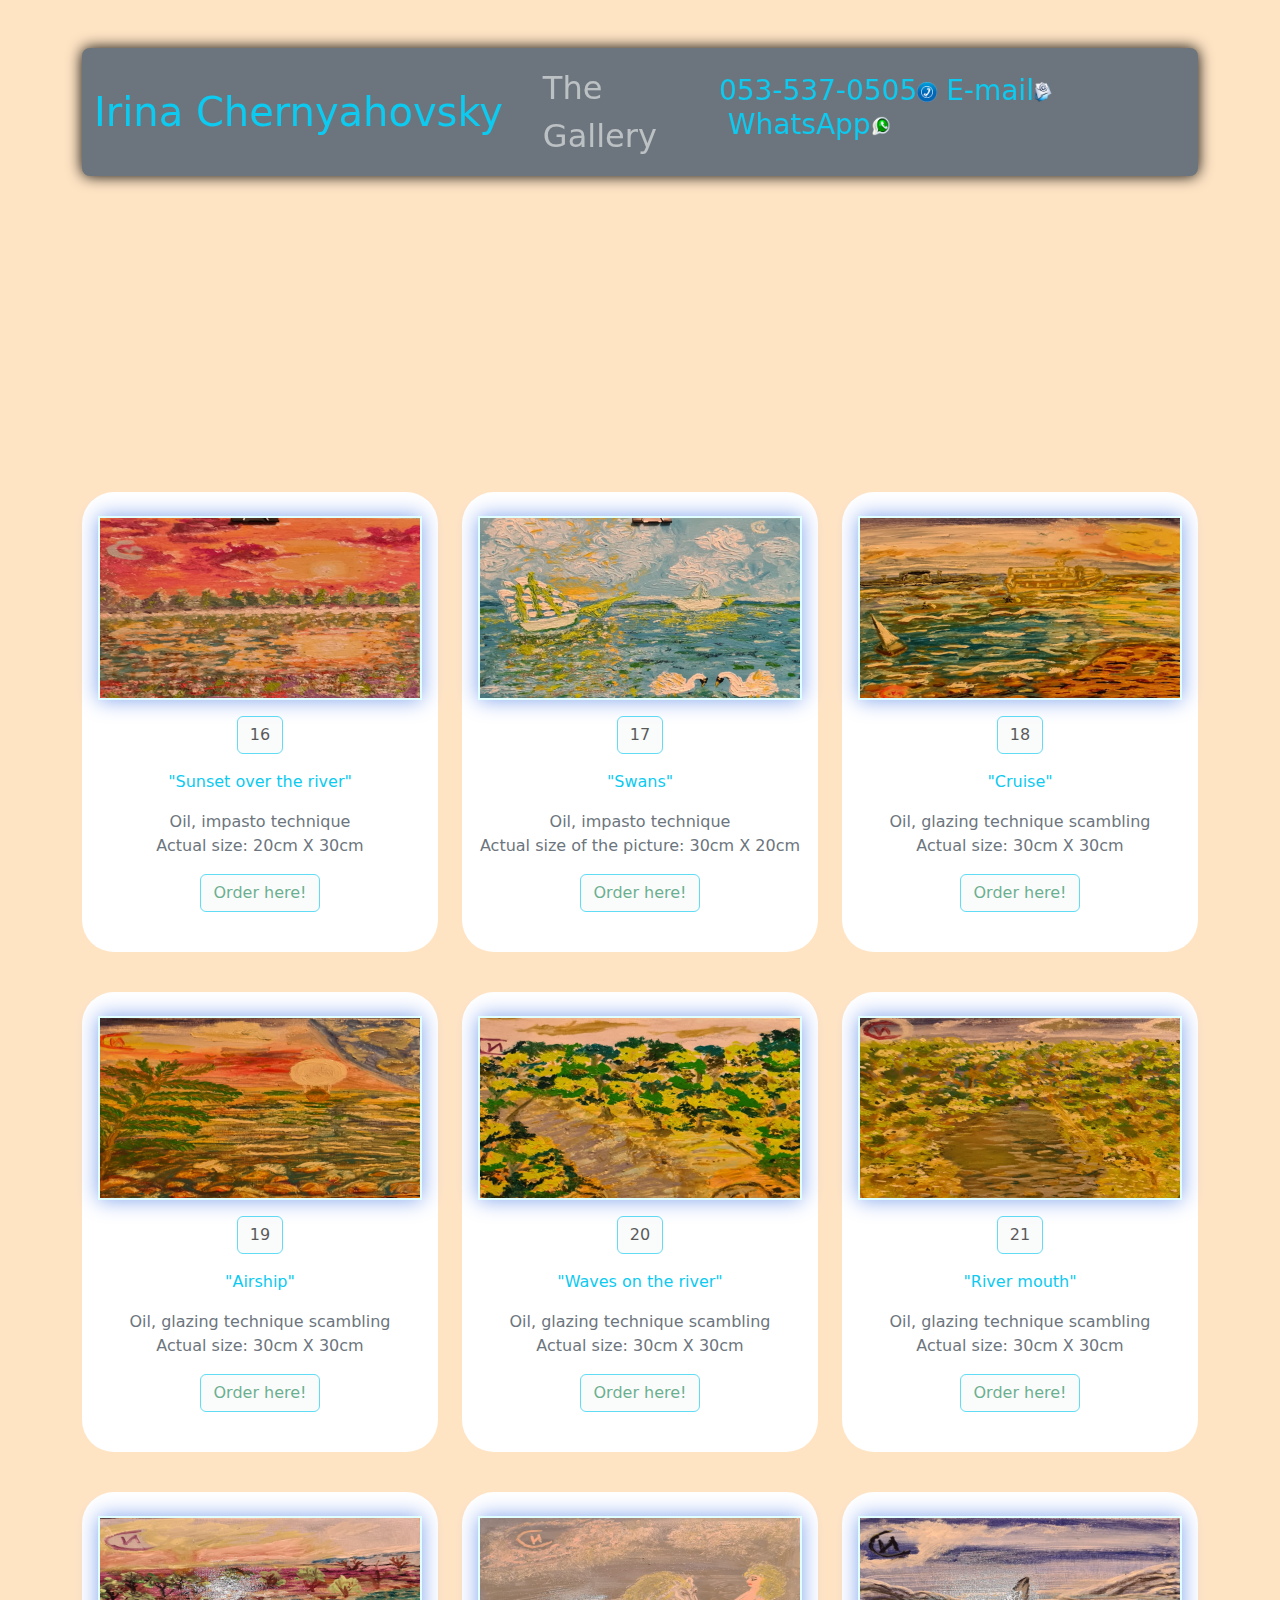
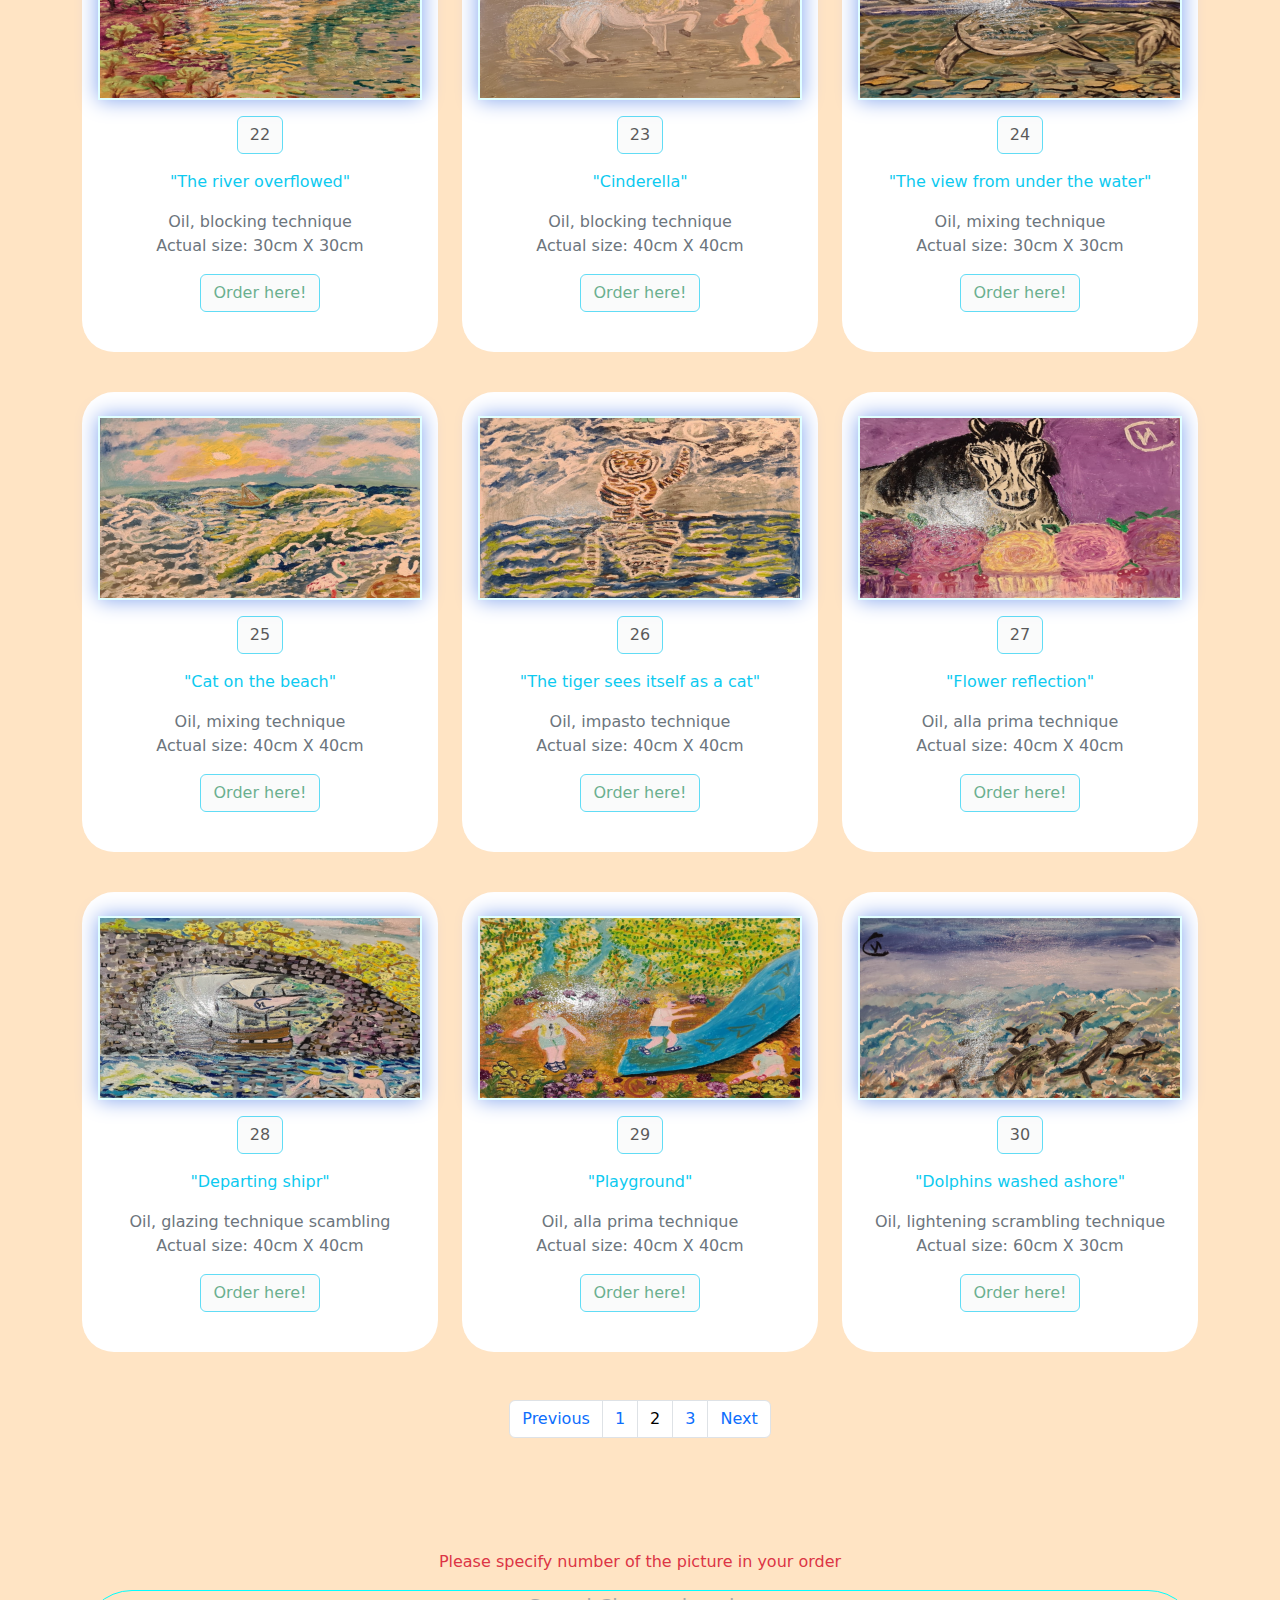
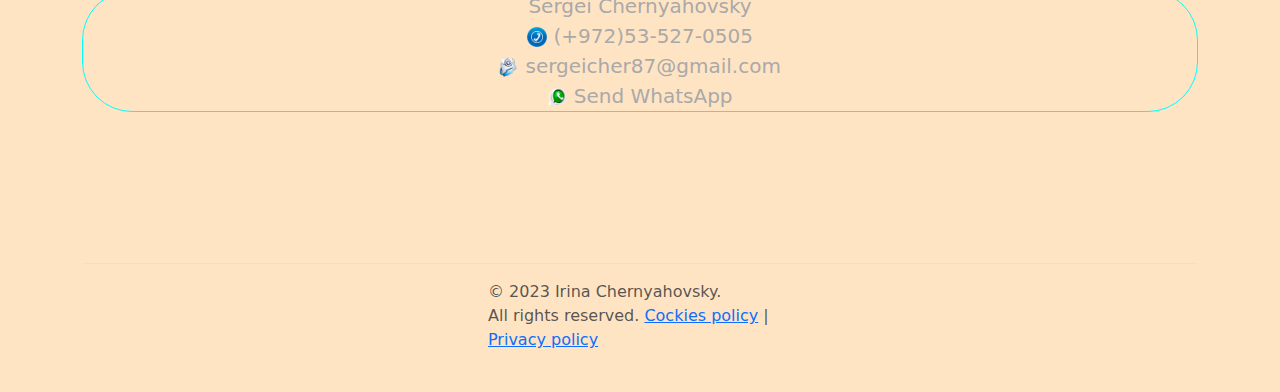
==== commit 63c03590: "added rounded boxex" ====
--- a/2.html
+++ b/2.html
@@ -75,95 +75,230 @@
     <section class="gallery min-vh-100">
         <div class="container-lg">
             <div class="row gy-4 row-cols-1 row-cols-sm-2 row-cols-md-3">
-                <div class="col">
-                    <img src="images/ThumbnailsForPresentation/16.png" class="gallery-item" alt="gallery">
-                    <p class="text-center text-info mt-1">Sunset over the river</p>
-                    <p class="text-center text-info">Oil, impasto technique<br>
-                        Actual size: 20cm X 30cm</p>
-                </div>
-                <div class="col">
-                    <img src="images/ThumbnailsForPresentation/17.png" class="gallery-item" alt="gallery">
-                    <p class="text-center text-info mt-1">Swans</p>
-                    <p class="text-center text-info">Oil, impasto technique<br>
-                        Actual size of the picture: 30cm X 20cm</p>
-                </div>
-                <div class="col">
-                    <img src="images/ThumbnailsForPresentation/18.png" class="gallery-item" alt="gallery">
-                    <p class="text-center text-info mt-1">Cruise</p>
-                    <p class="text-center text-info">Oil, glazing technique scambling<br>
-                        Actual size: 40cm X 40cm</p>
-                </div>
-                <div class="col">
-                    <img src="images/ThumbnailsForPresentation/19.png" class="gallery-item" alt="gallery">
-                    <p class="text-center text-info mt-1">Airship</p>
-                    <p class="text-center text-info">Oil, glazing technique scambling<br>
-                        Actual size: 40cm X 40cm</p>
-                </div>
-                <div class="col">
-                    <img src="images/ThumbnailsForPresentation/20.png" class="gallery-item" alt="gallery">
-                    <p class="text-center text-info mt-1">Waves on the river</p>
-                    <p class="text-center text-info">Oil, glazing technique scambling<br>
-                        Actual size: 40cm X 40cm</p>
-                </div>
-                <div class="col">
-                    <img src="images/ThumbnailsForPresentation/21.png" class="gallery-item" alt="gallery">
-                    <p class="text-center text-info mt-1">River mouth</p>
-                    <p class="text-center text-info">Oil, glazing technique scambling<br>
-                        Actual size: 40cm X 40cm</p>
-                </div>
-                <div class="col">
-                    <img src="images/ThumbnailsForPresentation/22.png" class="gallery-item" alt="gallery">
-                    <p class="text-center text-info mt-1">The river overflowed</p>
-                    <p class="text-center text-info">Oil, blocking technique<br>
-                        Actual size: 40cm X 40cm</p>
-                </div>
-                <div class="col">
-                    <img src="images/ThumbnailsForPresentation/23.png" class="gallery-item" alt="gallery">
-                    <p class="text-center text-info mt-1">Cinderella</p>
-                    <p class="text-center text-info">Oil, blocking technique<br>
-                        Actual size: 40cm X 40cm</p>
-                </div>
-                <div class="col">
-                    <img src="images/ThumbnailsForPresentation/24.png" class="gallery-item" alt="gallery">
-                    <p class="text-center text-info mt-1">The view from under the water</p>
-                    <p class="text-center text-info">Oil, mixing technique<br>
-                        Actual size: 40cm X 40cm</p>
-                </div>
-                <div class="col">
-                    <img src="images/ThumbnailsForPresentation/25.png" class="gallery-item" alt="gallery">
-                    <p class="text-center text-info mt-1">Cat on the beach</p>
-                    <p class="text-center text-info">Oil, mixing technique<br>
-                        Actual size: 40cm X 40cm</p>
-                </div>
-                <div class="col">
-                    <img src="images/ThumbnailsForPresentation/26.png" class="gallery-item" alt="gallery">
-                    <p class="text-center text-info mt-1">The tiger sees itself as a cat</p>
-                    <p class="text-center text-info">Oil, impasto technique<br>
-                        Actual size: 40cm X 40cm</p>
-                </div>
-                <div class="col">
-                    <img src="images/ThumbnailsForPresentation/27.png" class="gallery-item" alt="gallery">
-                    <p class="text-center text-info mt-1">Flower reflection</p>
-                    <p class="text-center text-info">Oil, alla prima technique<br>
-                        Actual size: 40cm X 40cm</p>
-                </div>
-                <div class="col">
-                    <img src="images/ThumbnailsForPresentation/28.png" class="gallery-item" alt="gallery">
-                    <p class="text-center text-info mt-1">Departing shipr</p>
-                    <p class="text-center text-info">Oil, glazing technique scambling<br>
-                        Actual size: 40cm X 40cm</p>
-                </div>
-                <div class="col">
-                    <img src="images/ThumbnailsForPresentation/29.png" class="gallery-item" alt="gallery">
-                    <p class="text-center text-info mt-1">Playground</p>
-                    <p class="text-center text-info">Oil, alla prima technique<br>
-                        Actual size: 40cm X 40cm</p>
-                </div>
-                <div class="col">
-                    <img src="images/ThumbnailsForPresentation/30.png" class="gallery-item" alt="gallery">
-                    <p class="text-center text-info mt-1">Dolphins washed ashore</p>
-                    <p class="text-center text-info">Oil, lightening scrambling technique<br>
-                        Actual size: 30cm X 20cm</p>
+                <div class="mx-auto">
+                    <div class="col text-center mt-3 bg-white rounded-5">
+                        <div class="col mt-3 px-3 py-4">
+                            <img src="images/ThumbnailsForPresentation/16.png" class="gallery-item" alt="gallery">
+                            <button type="button" class="btn btn-info mt-3 bg-light" disabled>16</button>
+                            <p class="text-center text-info mt-3">"Sunset over the river"</p>
+                            <p class="text-center text-secondary mt-3">Oil, impasto technique<br>
+                                Actual size: 20cm X 30cm</p>
+                            <a href=" #contacts">
+                                <button type="button" class="btn btn-info mb-3 bg-light text-success" disabled>Order
+                                    here!</button>
+                            </a>
+                        </div>
+                    </div>
+                </div>
+                <div class="mx-auto">
+                    <div class="col text-center mt-3 bg-white rounded-5">
+                        <div class="col mt-3 px-3 py-4">
+                            <img src="images/ThumbnailsForPresentation/17.png" class="gallery-item" alt="gallery">
+                            <button type="button" class="btn btn-info mt-3 bg-light" disabled>17</button>
+                            <p class="text-center text-info mt-3">"Swans"</p>
+                            <p class="text-center text-secondary mt-3">Oil, impasto technique<br>
+                                Actual size of the picture: 30cm X 20cm</p>
+                            <a href=" #contacts">
+                                <button type="button" class="btn btn-info mb-3 bg-light text-success" disabled>Order
+                                    here!</button>
+                            </a>
+                        </div>
+                    </div>
+                </div>
+                <div class="mx-auto">
+                    <div class="col text-center mt-3 bg-white rounded-5">
+                        <div class="col mt-3 px-3 py-4">
+                            <img src="images/ThumbnailsForPresentation/18.png" class="gallery-item" alt="gallery">
+                            <button type="button" class="btn btn-info mt-3 bg-light" disabled>18</button>
+                            <p class="text-center text-info mt-3">"Cruise"</p>
+                            <p class="text-center text-secondary mt-3">Oil, glazing technique scambling<br>
+                                Actual size: 30cm X 30cm</p>
+                            <a href=" #contacts">
+                                <button type="button" class="btn btn-info mb-3 bg-light text-success" disabled>Order
+                                    here!</button>
+                            </a>
+                        </div>
+                    </div>
+                </div>
+                <div class="mx-auto">
+                    <div class="col text-center mt-3 bg-white rounded-5">
+                        <div class="col mt-3 px-3 py-4">
+                            <img src="images/ThumbnailsForPresentation/19.png" class="gallery-item" alt="gallery">
+                            <button type="button" class="btn btn-info mt-3 bg-light" disabled>19</button>
+                            <p class="text-center text-info mt-3">"Airship"</p>
+                            <p class="text-center text-secondary mt-3">Oil, glazing technique scambling<br>
+                                Actual size: 30cm X 30cm</p>
+                            <a href=" #contacts">
+                                <button type="button" class="btn btn-info mb-3 bg-light text-success" disabled>Order
+                                    here!</button>
+                            </a>
+                        </div>
+                    </div>
+                </div>
+                <div class="mx-auto">
+                    <div class="col text-center mt-3 bg-white rounded-5">
+                        <div class="col mt-3 px-3 py-4">
+                            <img src="images/ThumbnailsForPresentation/20.png" class="gallery-item" alt="gallery">
+                            <button type="button" class="btn btn-info mt-3 bg-light" disabled>20</button>
+                            <p class="text-center text-info mt-3">"Waves on the river"</p>
+                            <p class="text-center text-secondary mt-3">Oil, glazing technique scambling<br>
+                                Actual size: 30cm X 30cm</p>
+                            <a href=" #contacts">
+                                <button type="button" class="btn btn-info mb-3 bg-light text-success" disabled>Order
+                                    here!</button>
+                            </a>
+                        </div>
+                    </div>
+                </div>
+                <div class="mx-auto">
+                    <div class="col text-center mt-3 bg-white rounded-5">
+                        <div class="col mt-3 px-3 py-4">
+                            <img src="images/ThumbnailsForPresentation/21.png" class="gallery-item" alt="gallery">
+                            <button type="button" class="btn btn-info mt-3 bg-light" disabled>21</button>
+                            <p class="text-center text-info mt-3">"River mouth"</p>
+                            <p class="text-center text-secondary mt-3">Oil, glazing technique scambling<br>
+                                Actual size: 30cm X 30cm</p>
+                            <a href=" #contacts">
+                                <button type="button" class="btn btn-info mb-3 bg-light text-success" disabled>Order
+                                    here!</button>
+                            </a>
+                        </div>
+                    </div>
+                </div>
+                <div class="mx-auto">
+                    <div class="col text-center mt-3 bg-white rounded-5">
+                        <div class="col mt-3 px-3 py-4">
+                            <img src="images/ThumbnailsForPresentation/22.png" class="gallery-item" alt="gallery">
+                            <button type="button" class="btn btn-info mt-3 bg-light" disabled>22</button>
+                            <p class="text-center text-info mt-3">"The river overflowed"</p>
+                            <p class="text-center text-secondary mt-3">Oil, blocking technique<br>
+                                Actual size: 30cm X 30cm</p>
+                            <a href=" #contacts">
+                                <button type="button" class="btn btn-info mb-3 bg-light text-success" disabled>Order
+                                    here!</button>
+                            </a>
+                        </div>
+                    </div>
+                </div>
+                <div class="mx-auto">
+                    <div class="col text-center mt-3 bg-white rounded-5">
+                        <div class="col mt-3 px-3 py-4">
+                            <img src="images/ThumbnailsForPresentation/23.png" class="gallery-item" alt="gallery">
+                            <button type="button" class="btn btn-info mt-3 bg-light" disabled>23</button>
+                            <p class="text-center text-info mt-3">"Cinderella"</p>
+                            <p class="text-center text-secondary mt-3">Oil, blocking technique<br>
+                                Actual size: 40cm X 40cm</p>
+                            <a href=" #contacts">
+                                <button type="button" class="btn btn-info mb-3 bg-light text-success" disabled>Order
+                                    here!</button>
+                            </a>
+                        </div>
+                    </div>
+                </div>
+                <div class="mx-auto">
+                    <div class="col text-center mt-3 bg-white rounded-5">
+                        <div class="col mt-3 px-3 py-4">
+                            <img src="images/ThumbnailsForPresentation/24.png" class="gallery-item" alt="gallery">
+                            <button type="button" class="btn btn-info mt-3 bg-light" disabled>24</button>
+                            <p class="text-center text-info mt-3">"The view from under the water"</p>
+                            <p class="text-center text-secondary mt-3">Oil, mixing technique<br>
+                                Actual size: 30cm X 30cm</p>
+                            <a href=" #contacts">
+                                <button type="button" class="btn btn-info mb-3 bg-light text-success" disabled>Order
+                                    here!</button>
+                            </a>
+                        </div>
+                    </div>
+                </div>
+                <div class="mx-auto">
+                    <div class="col text-center mt-3 bg-white rounded-5">
+                        <div class="col mt-3 px-3 py-4">
+                            <img src="images/ThumbnailsForPresentation/25.png" class="gallery-item" alt="gallery">
+                            <button type="button" class="btn btn-info mt-3 bg-light" disabled>25</button>
+                            <p class="text-center text-info mt-3">"Cat on the beach"</p>
+                            <p class="text-center text-secondary mt-3">Oil, mixing technique<br>
+                                Actual size: 40cm X 40cm</p>
+                            <a href=" #contacts">
+                                <button type="button" class="btn btn-info mb-3 bg-light text-success" disabled>Order
+                                    here!</button>
+                            </a>
+                        </div>
+                    </div>
+                </div>
+                <div class="mx-auto">
+                    <div class="col text-center mt-3 bg-white rounded-5">
+                        <div class="col mt-3 px-3 py-4">
+                            <img src="images/ThumbnailsForPresentation/26.png" class="gallery-item" alt="gallery">
+                            <button type="button" class="btn btn-info mt-3 bg-light" disabled>26</button>
+                            <p class="text-center text-info mt-3">"The tiger sees itself as a cat"</p>
+                            <p class="text-center text-secondary mt-3">Oil, impasto technique<br>
+                                Actual size: 40cm X 40cm</p>
+                            <a href=" #contacts">
+                                <button type="button" class="btn btn-info mb-3 bg-light text-success" disabled>Order
+                                    here!</button>
+                            </a>
+                        </div>
+                    </div>
+                </div>
+                <div class="mx-auto">
+                    <div class="col text-center mt-3 bg-white rounded-5">
+                        <div class="col mt-3 px-3 py-4">
+                            <img src="images/ThumbnailsForPresentation/27.png" class="gallery-item" alt="gallery">
+                            <button type="button" class="btn btn-info mt-3 bg-light" disabled>27</button>
+                            <p class="text-center text-info mt-3">"Flower reflection"</p>
+                            <p class="text-center text-secondary mt-3">Oil, alla prima technique<br>
+                                Actual size: 40cm X 40cm</p>
+                            <a href=" #contacts">
+                                <button type="button" class="btn btn-info mb-3 bg-light text-success" disabled>Order
+                                    here!</button>
+                            </a>
+                        </div>
+                    </div>
+                </div>
+                <div class="mx-auto">
+                    <div class="col text-center mt-3 bg-white rounded-5">
+                        <div class="col mt-3 px-3 py-4">
+                            <img src="images/ThumbnailsForPresentation/28.png" class="gallery-item" alt="gallery">
+                            <button type="button" class="btn btn-info mt-3 bg-light" disabled>28</button>
+                            <p class="text-center text-info mt-3">"Departing shipr"</p>
+                            <p class="text-center text-secondary mt-3">Oil, glazing technique scambling<br>
+                                Actual size: 40cm X 40cm</p>
+                            <a href=" #contacts">
+                                <button type="button" class="btn btn-info mb-3 bg-light text-success" disabled>Order
+                                    here!</button>
+                            </a>
+                        </div>
+                    </div>
+                </div>
+                <div class="mx-auto">
+                    <div class="col text-center mt-3 bg-white rounded-5">
+                        <div class="col mt-3 px-3 py-4">
+                            <img src="images/ThumbnailsForPresentation/29.png" class="gallery-item" alt="gallery">
+                            <button type="button" class="btn btn-info mt-3 bg-light" disabled>29</button>
+                            <p class="text-center text-info mt-3">"Playground"</p>
+                            <p class="text-center text-secondary mt-3">Oil, alla prima technique<br>
+                                Actual size: 40cm X 40cm</p>
+                            <a href=" #contacts">
+                                <button type="button" class="btn btn-info mb-3 bg-light text-success" disabled>Order
+                                    here!</button>
+                            </a>
+                        </div>
+                    </div>
+                </div>
+                <div class="mx-auto">
+                    <div class="col text-center mt-3 bg-white rounded-5">
+                        <div class="col mt-3 px-3 py-4">
+                            <img src="images/ThumbnailsForPresentation/30.png" class="gallery-item" alt="gallery">
+                            <button type="button" class="btn btn-info mt-3 bg-light" disabled>30</button>
+                            <p class="text-center text-info mt-3">"Dolphins washed ashore"</p>
+                            <p class="text-center text-secondary mt-3">Oil, lightening scrambling technique<br>
+                                Actual size: 60cm X 30cm</p>
+                            <a href=" #contacts">
+                                <button type="button" class="btn btn-info mb-3 bg-light text-success" disabled>Order
+                                    here!</button>
+                            </a>
+                        </div>
+                    </div>
                 </div>
 
             </div>
@@ -176,11 +311,11 @@
         <div class="modal-dialog modal-dialog-centered modal-xl">
             <div class="modal-content">
                 <link rel="icon" type="image/x-icon" href="images/favicon.png">
-                <div class="modal-header bg-info">
-                    <h1 class="modal-title fs-5``" id="exampleModalLabel">Size enlarged programmatically</h1>
+                <div class="modal-header bg-light">
+                    <h1 class="modal-title fs-5`` text-info" id="exampleModalLabel">Size enlarged programmatically</h1>
                     <button type="button" class="btn-close" data-bs-dismiss="modal" aria-label="Close"></button>
                 </div>
-                <div class="modal-body bg-info">
+                <div class="modal-body bg-light">
                     <img src="images/ThumbnailsForPresentation/1.png" class="modal-img" alt="modal img">
                 </div>
 
@@ -207,15 +342,16 @@
             </li>
         </ul>
     </nav>
-    <div class="container">
+    <!-- <div class="container">
         <p class="text-center text-info">Contact for orders: </p>
         <a  href="#contacts"><img class="rounded mx-auto d-block mt-5" src="images/down-arrow.png" alt="scroll down arrow" style="height: 10%; width: 10%;"></a>
-    </div>
+    </div> -->
     <!--------------------------------------------------------------------- Contacts -->
     <div id="contacts" class="hidden"></div>
     <div class="container">
         <div class="contpad">
             <div id="contdiv">
+                <p class="text-center text-danger">Please specify number of the picture in your order </p>
                 <p id="contact">
                     Sergei Chernyahovsky<br>
                     <img class="contimg" src="images/call.png" alt="Call_Now!" target="_blank"> <a
--- a/css/styles.css
+++ b/css/styles.css
@@ -14,7 +14,7 @@
   background-color: lightcyan;
   padding: 2px;
   width: 100%;
-  box-shadow: 0 0 5px azure;
+  box-shadow: 0 0 20px rgb(129, 163, 238);
   cursor: pointer;
 }
 #gallery-modal .modal-img {
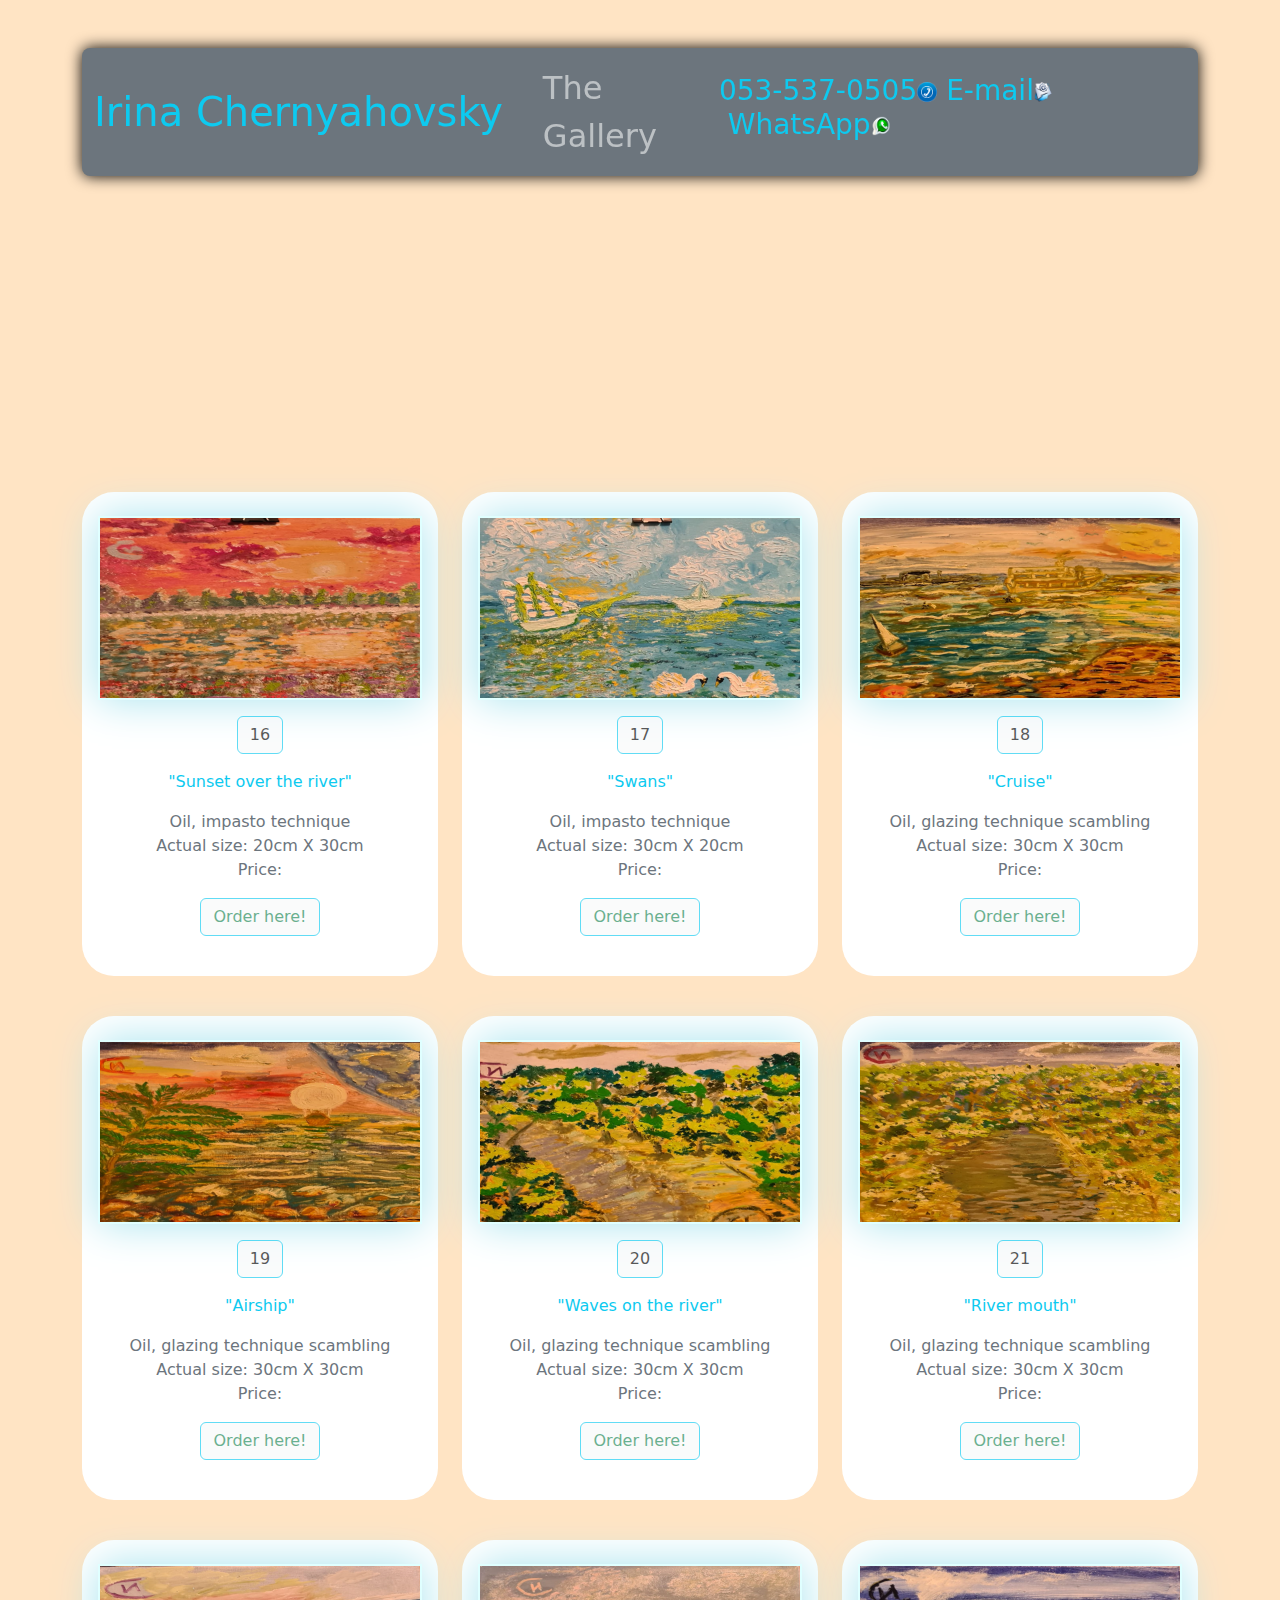
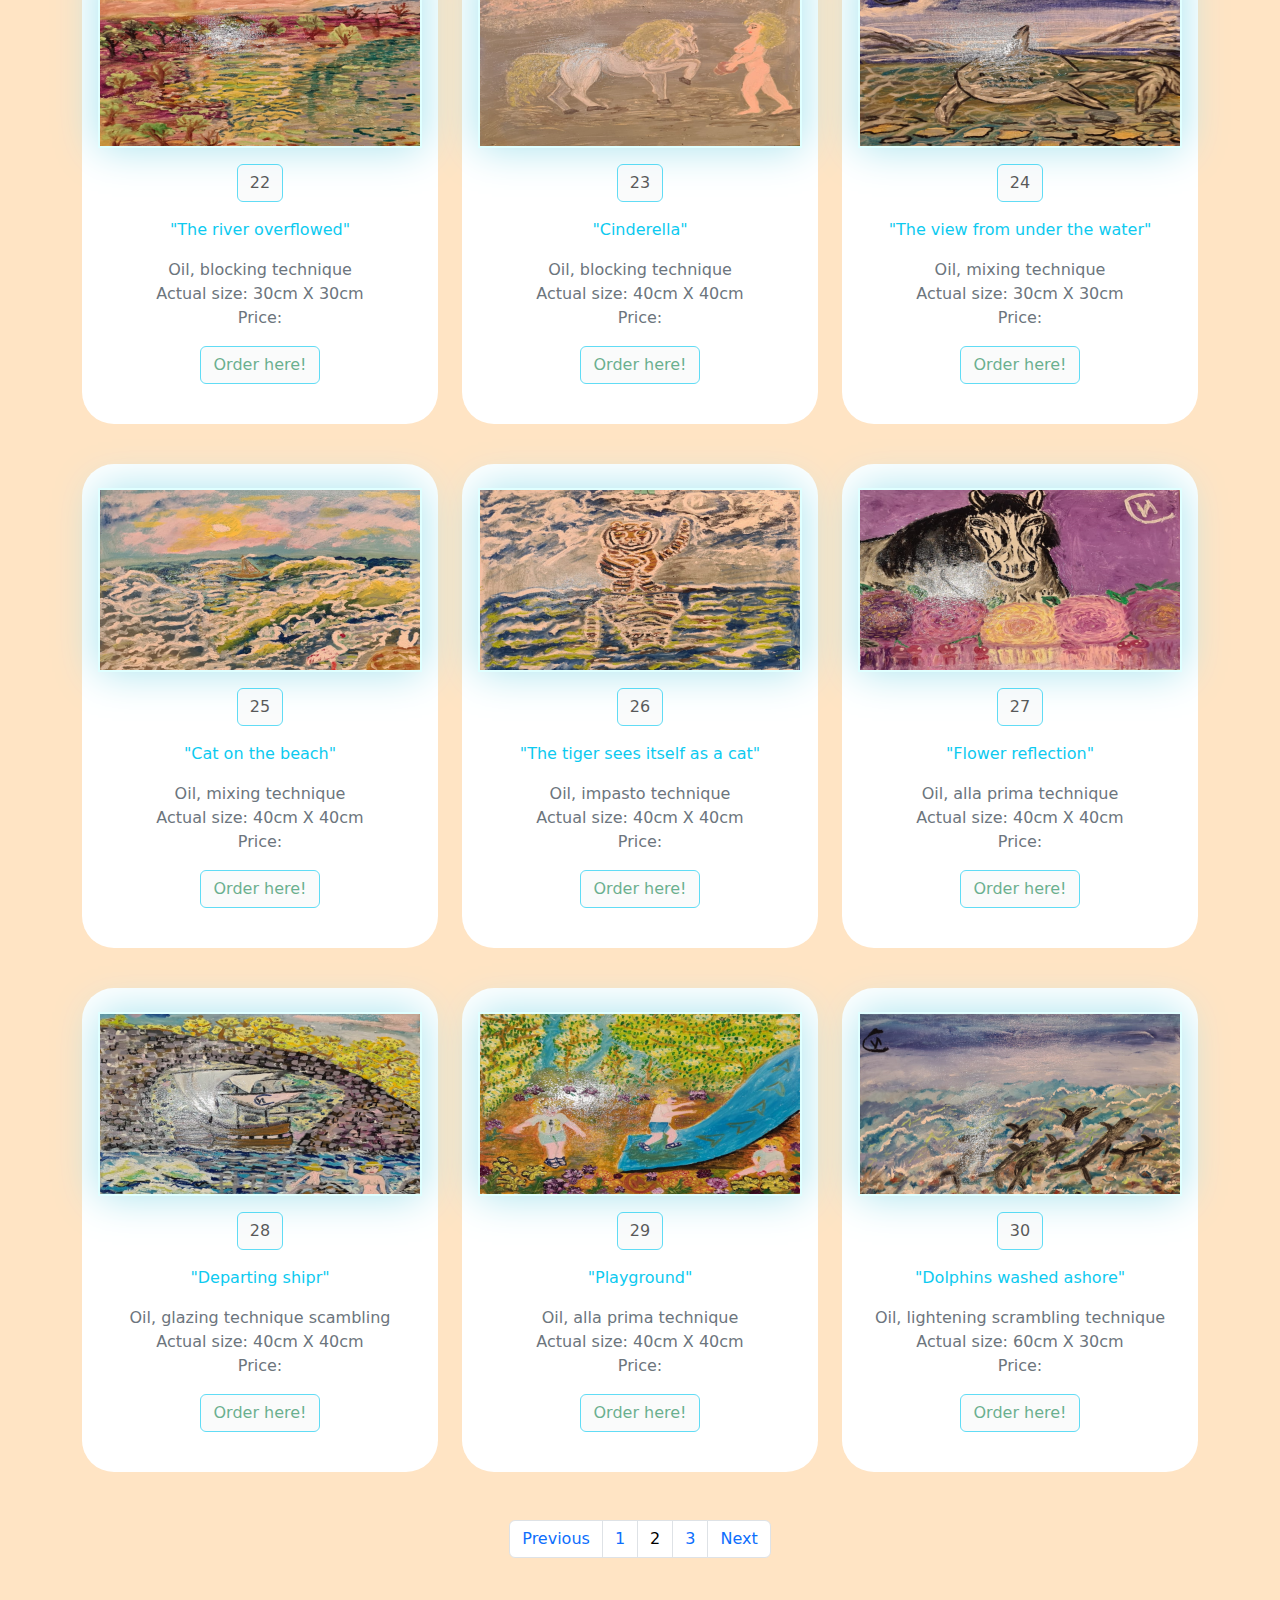
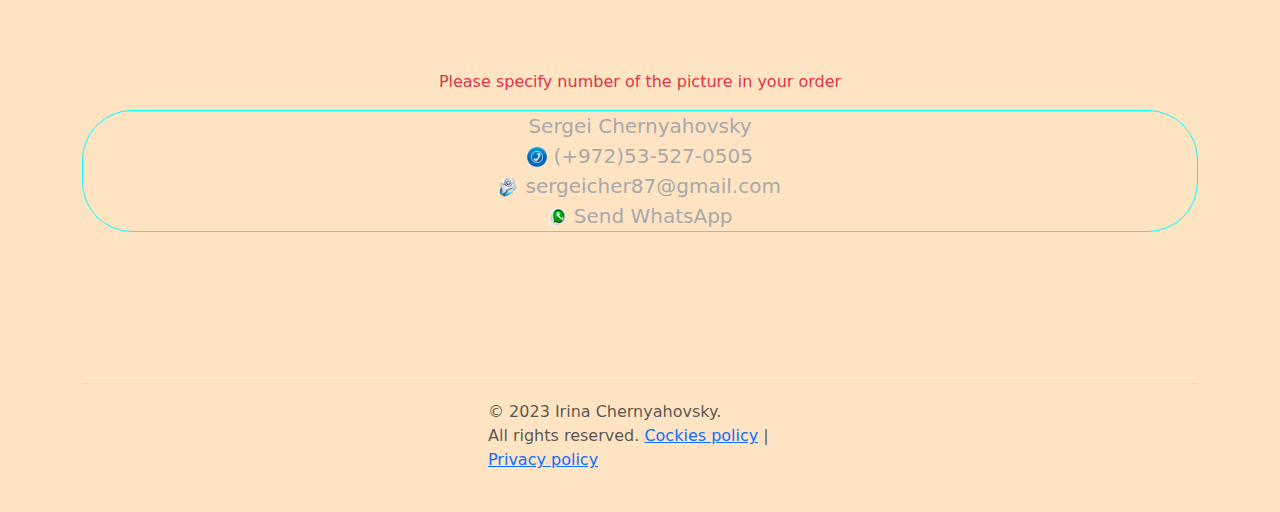
==== commit 1f467c58: "changed shadow colors" ====
--- a/2.html
+++ b/2.html
@@ -82,7 +82,8 @@
                             <button type="button" class="btn btn-info mt-3 bg-light" disabled>16</button>
                             <p class="text-center text-info mt-3">"Sunset over the river"</p>
                             <p class="text-center text-secondary mt-3">Oil, impasto technique<br>
-                                Actual size: 20cm X 30cm</p>
+                                Actual size: 20cm X 30cm<br>
+                                Price: </p>
                             <a href=" #contacts">
                                 <button type="button" class="btn btn-info mb-3 bg-light text-success" disabled>Order
                                     here!</button>
@@ -97,7 +98,8 @@
                             <button type="button" class="btn btn-info mt-3 bg-light" disabled>17</button>
                             <p class="text-center text-info mt-3">"Swans"</p>
                             <p class="text-center text-secondary mt-3">Oil, impasto technique<br>
-                                Actual size of the picture: 30cm X 20cm</p>
+                                Actual size: 30cm X 20cm<br>
+                                Price: </p>
                             <a href=" #contacts">
                                 <button type="button" class="btn btn-info mb-3 bg-light text-success" disabled>Order
                                     here!</button>
@@ -112,7 +114,8 @@
                             <button type="button" class="btn btn-info mt-3 bg-light" disabled>18</button>
                             <p class="text-center text-info mt-3">"Cruise"</p>
                             <p class="text-center text-secondary mt-3">Oil, glazing technique scambling<br>
-                                Actual size: 30cm X 30cm</p>
+                                Actual size: 30cm X 30cm<br>
+                                Price: </p>
                             <a href=" #contacts">
                                 <button type="button" class="btn btn-info mb-3 bg-light text-success" disabled>Order
                                     here!</button>
@@ -127,7 +130,8 @@
                             <button type="button" class="btn btn-info mt-3 bg-light" disabled>19</button>
                             <p class="text-center text-info mt-3">"Airship"</p>
                             <p class="text-center text-secondary mt-3">Oil, glazing technique scambling<br>
-                                Actual size: 30cm X 30cm</p>
+                                Actual size: 30cm X 30cm<br>
+                                Price: </p>
                             <a href=" #contacts">
                                 <button type="button" class="btn btn-info mb-3 bg-light text-success" disabled>Order
                                     here!</button>
@@ -142,7 +146,8 @@
                             <button type="button" class="btn btn-info mt-3 bg-light" disabled>20</button>
                             <p class="text-center text-info mt-3">"Waves on the river"</p>
                             <p class="text-center text-secondary mt-3">Oil, glazing technique scambling<br>
-                                Actual size: 30cm X 30cm</p>
+                                Actual size: 30cm X 30cm<br>
+                                Price: </p>
                             <a href=" #contacts">
                                 <button type="button" class="btn btn-info mb-3 bg-light text-success" disabled>Order
                                     here!</button>
@@ -157,7 +162,8 @@
                             <button type="button" class="btn btn-info mt-3 bg-light" disabled>21</button>
                             <p class="text-center text-info mt-3">"River mouth"</p>
                             <p class="text-center text-secondary mt-3">Oil, glazing technique scambling<br>
-                                Actual size: 30cm X 30cm</p>
+                                Actual size: 30cm X 30cm<br>
+                                Price: </p>
                             <a href=" #contacts">
                                 <button type="button" class="btn btn-info mb-3 bg-light text-success" disabled>Order
                                     here!</button>
@@ -172,7 +178,8 @@
                             <button type="button" class="btn btn-info mt-3 bg-light" disabled>22</button>
                             <p class="text-center text-info mt-3">"The river overflowed"</p>
                             <p class="text-center text-secondary mt-3">Oil, blocking technique<br>
-                                Actual size: 30cm X 30cm</p>
+                                Actual size: 30cm X 30cm<br>
+                                Price: </p>
                             <a href=" #contacts">
                                 <button type="button" class="btn btn-info mb-3 bg-light text-success" disabled>Order
                                     here!</button>
@@ -187,7 +194,8 @@
                             <button type="button" class="btn btn-info mt-3 bg-light" disabled>23</button>
                             <p class="text-center text-info mt-3">"Cinderella"</p>
                             <p class="text-center text-secondary mt-3">Oil, blocking technique<br>
-                                Actual size: 40cm X 40cm</p>
+                                Actual size: 40cm X 40cm<br>
+                                Price: </p>
                             <a href=" #contacts">
                                 <button type="button" class="btn btn-info mb-3 bg-light text-success" disabled>Order
                                     here!</button>
@@ -202,7 +210,8 @@
                             <button type="button" class="btn btn-info mt-3 bg-light" disabled>24</button>
                             <p class="text-center text-info mt-3">"The view from under the water"</p>
                             <p class="text-center text-secondary mt-3">Oil, mixing technique<br>
-                                Actual size: 30cm X 30cm</p>
+                                Actual size: 30cm X 30cm<br>
+                                Price: </p>
                             <a href=" #contacts">
                                 <button type="button" class="btn btn-info mb-3 bg-light text-success" disabled>Order
                                     here!</button>
@@ -217,7 +226,8 @@
                             <button type="button" class="btn btn-info mt-3 bg-light" disabled>25</button>
                             <p class="text-center text-info mt-3">"Cat on the beach"</p>
                             <p class="text-center text-secondary mt-3">Oil, mixing technique<br>
-                                Actual size: 40cm X 40cm</p>
+                                Actual size: 40cm X 40cm<br>
+                                Price: </p>
                             <a href=" #contacts">
                                 <button type="button" class="btn btn-info mb-3 bg-light text-success" disabled>Order
                                     here!</button>
@@ -232,7 +242,8 @@
                             <button type="button" class="btn btn-info mt-3 bg-light" disabled>26</button>
                             <p class="text-center text-info mt-3">"The tiger sees itself as a cat"</p>
                             <p class="text-center text-secondary mt-3">Oil, impasto technique<br>
-                                Actual size: 40cm X 40cm</p>
+                                Actual size: 40cm X 40cm<br>
+                                Price: </p>
                             <a href=" #contacts">
                                 <button type="button" class="btn btn-info mb-3 bg-light text-success" disabled>Order
                                     here!</button>
@@ -247,7 +258,8 @@
                             <button type="button" class="btn btn-info mt-3 bg-light" disabled>27</button>
                             <p class="text-center text-info mt-3">"Flower reflection"</p>
                             <p class="text-center text-secondary mt-3">Oil, alla prima technique<br>
-                                Actual size: 40cm X 40cm</p>
+                                Actual size: 40cm X 40cm<br>
+                                Price: </p>
                             <a href=" #contacts">
                                 <button type="button" class="btn btn-info mb-3 bg-light text-success" disabled>Order
                                     here!</button>
@@ -262,7 +274,8 @@
                             <button type="button" class="btn btn-info mt-3 bg-light" disabled>28</button>
                             <p class="text-center text-info mt-3">"Departing shipr"</p>
                             <p class="text-center text-secondary mt-3">Oil, glazing technique scambling<br>
-                                Actual size: 40cm X 40cm</p>
+                                Actual size: 40cm X 40cm<br>
+                                Price: </p>
                             <a href=" #contacts">
                                 <button type="button" class="btn btn-info mb-3 bg-light text-success" disabled>Order
                                     here!</button>
@@ -277,7 +290,8 @@
                             <button type="button" class="btn btn-info mt-3 bg-light" disabled>29</button>
                             <p class="text-center text-info mt-3">"Playground"</p>
                             <p class="text-center text-secondary mt-3">Oil, alla prima technique<br>
-                                Actual size: 40cm X 40cm</p>
+                                Actual size: 40cm X 40cm<br>
+                                Price: </p>
                             <a href=" #contacts">
                                 <button type="button" class="btn btn-info mb-3 bg-light text-success" disabled>Order
                                     here!</button>
@@ -292,7 +306,8 @@
                             <button type="button" class="btn btn-info mt-3 bg-light" disabled>30</button>
                             <p class="text-center text-info mt-3">"Dolphins washed ashore"</p>
                             <p class="text-center text-secondary mt-3">Oil, lightening scrambling technique<br>
-                                Actual size: 60cm X 30cm</p>
+                                Actual size: 60cm X 30cm<br>
+                                Price: </p>
                             <a href=" #contacts">
                                 <button type="button" class="btn btn-info mb-3 bg-light text-success" disabled>Order
                                     here!</button>
--- a/css/styles.css
+++ b/css/styles.css
@@ -11,10 +11,10 @@
 }
 
 .gallery img {
-  background-color: lightcyan;
+  background-color:lightcyan;
   padding: 2px;
   width: 100%;
-  box-shadow: 0 0 20px rgb(129, 163, 238);
+  box-shadow: 0 0 40px rgb(167, 227, 238);
   cursor: pointer;
 }
 #gallery-modal .modal-img {
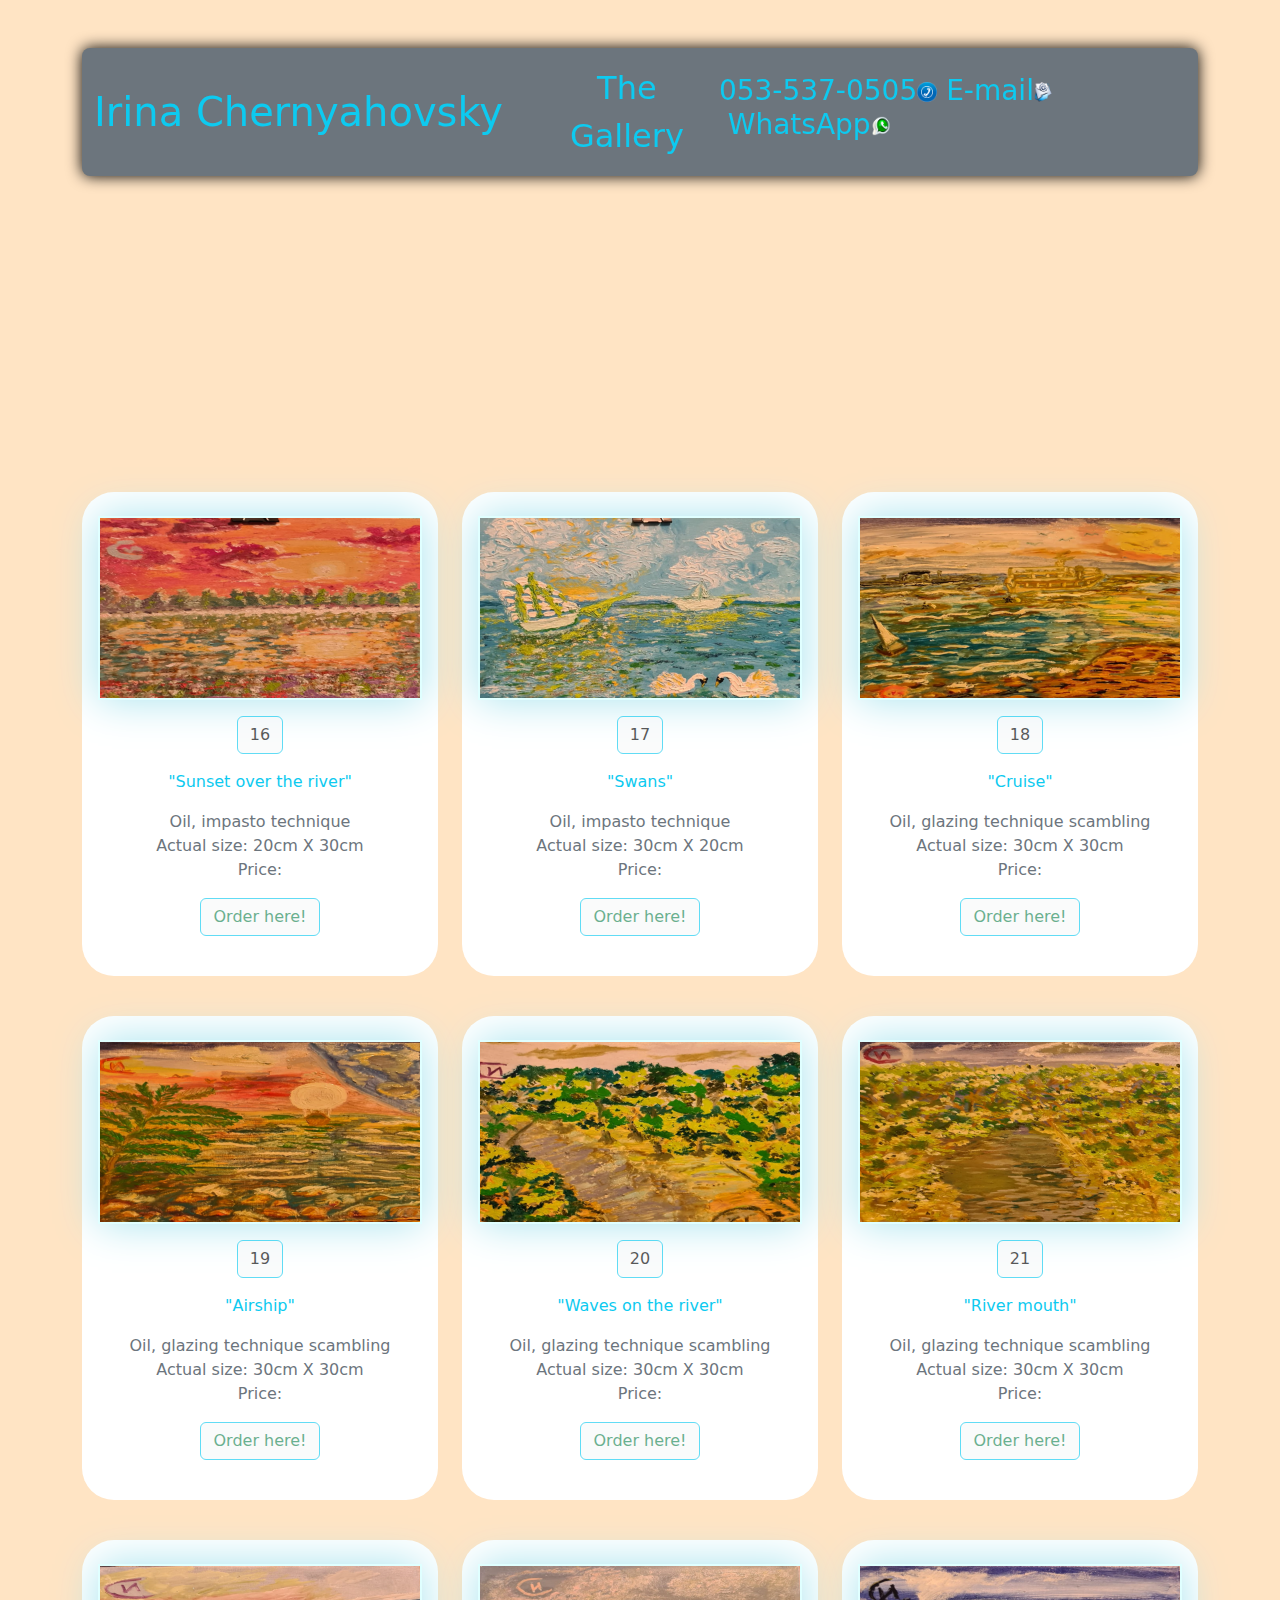
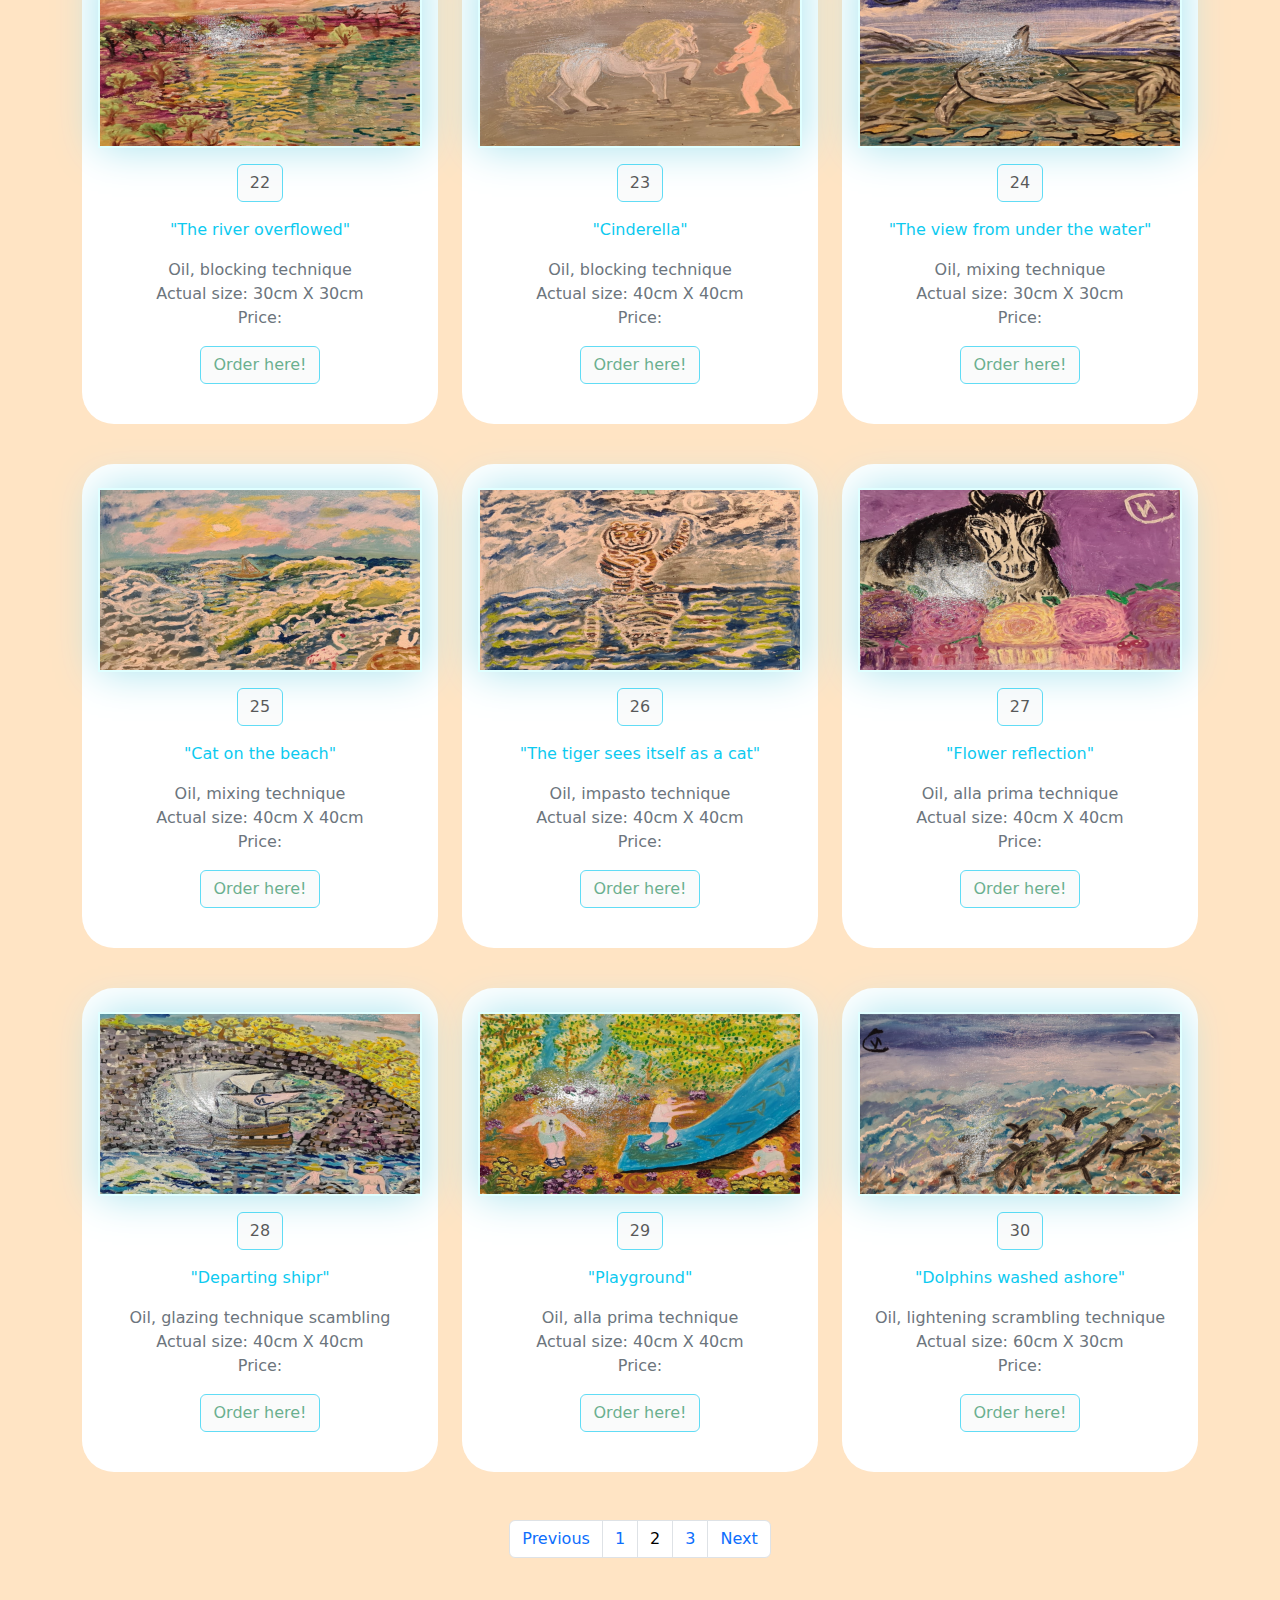
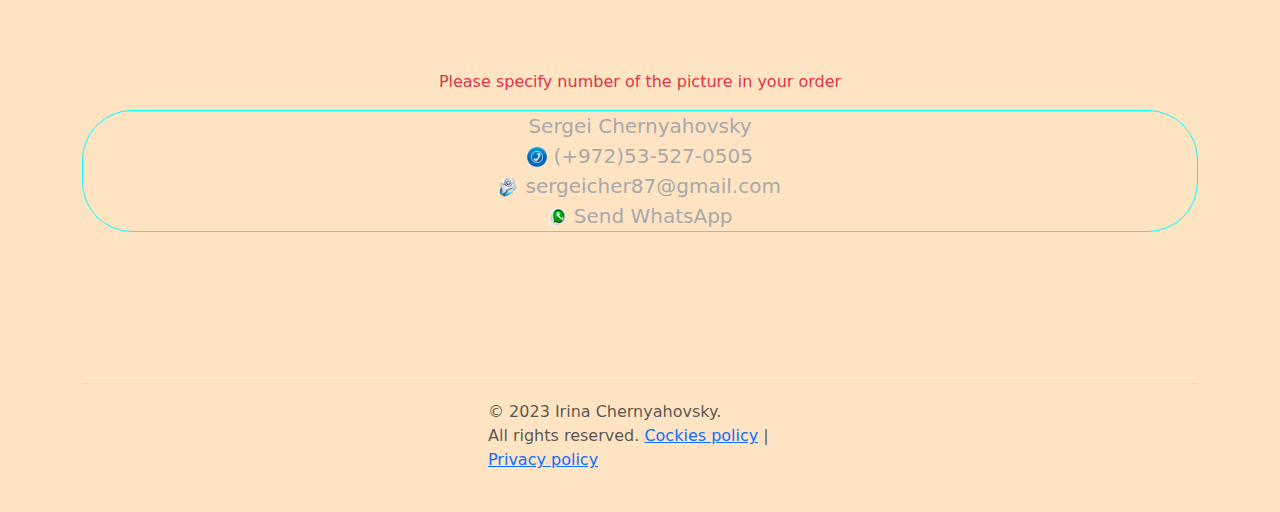
==== commit d4079417: "changed color of nav bar" ====
--- a/2.html
+++ b/2.html
@@ -27,13 +27,14 @@
     <!--------------------------------------------------------------------- hidden classes to jump positions-->
     <div id="top" class="hidden"></div>
     <!--------------------------------------------------------------------- Navbar -->
+ 
     <div class="container sticky-top mt-5">
         <div class="row">
             <div class="col">
                 <nav class="navbar navbar-expand-lg navbar-dark bg-secondary  sticky-top  rounded-3 "
                     style="box-shadow: 0 0 15px black;">
                     <div class="container-fluid">
-                        <a class="navbar-brand fw-lighter fs-1 text-info" href="index.html">
+                        <a class="navbar-brand fw-lighter fs-1 text-info" href="#">
                             Irina Chernyahovsky
                         </a>
                         <button class="navbar-toggler" type="button" data-bs-toggle="collapse"
@@ -49,7 +50,8 @@
                             </ul>
                             <ul class="navbar-nav me-auto mb-2 mb-lg-0">
                                 <li class="nav-item">
-                                    <a class="nav-link fs-2" aria-current="page" href="index.html">The Gallery</a>
+                                    <a class="nav-link fs-2 text-center text-info" aria-current="page" href="#top">The
+                                        Gallery</a>
                                 </li>
                             </ul>
                             <span class="navbar-text text-info ">
@@ -70,6 +72,7 @@
             </div>
         </div>
     </div>
+
 
     <!--------------------------------------------------------------------- MODAL -->
     <section class="gallery min-vh-100">
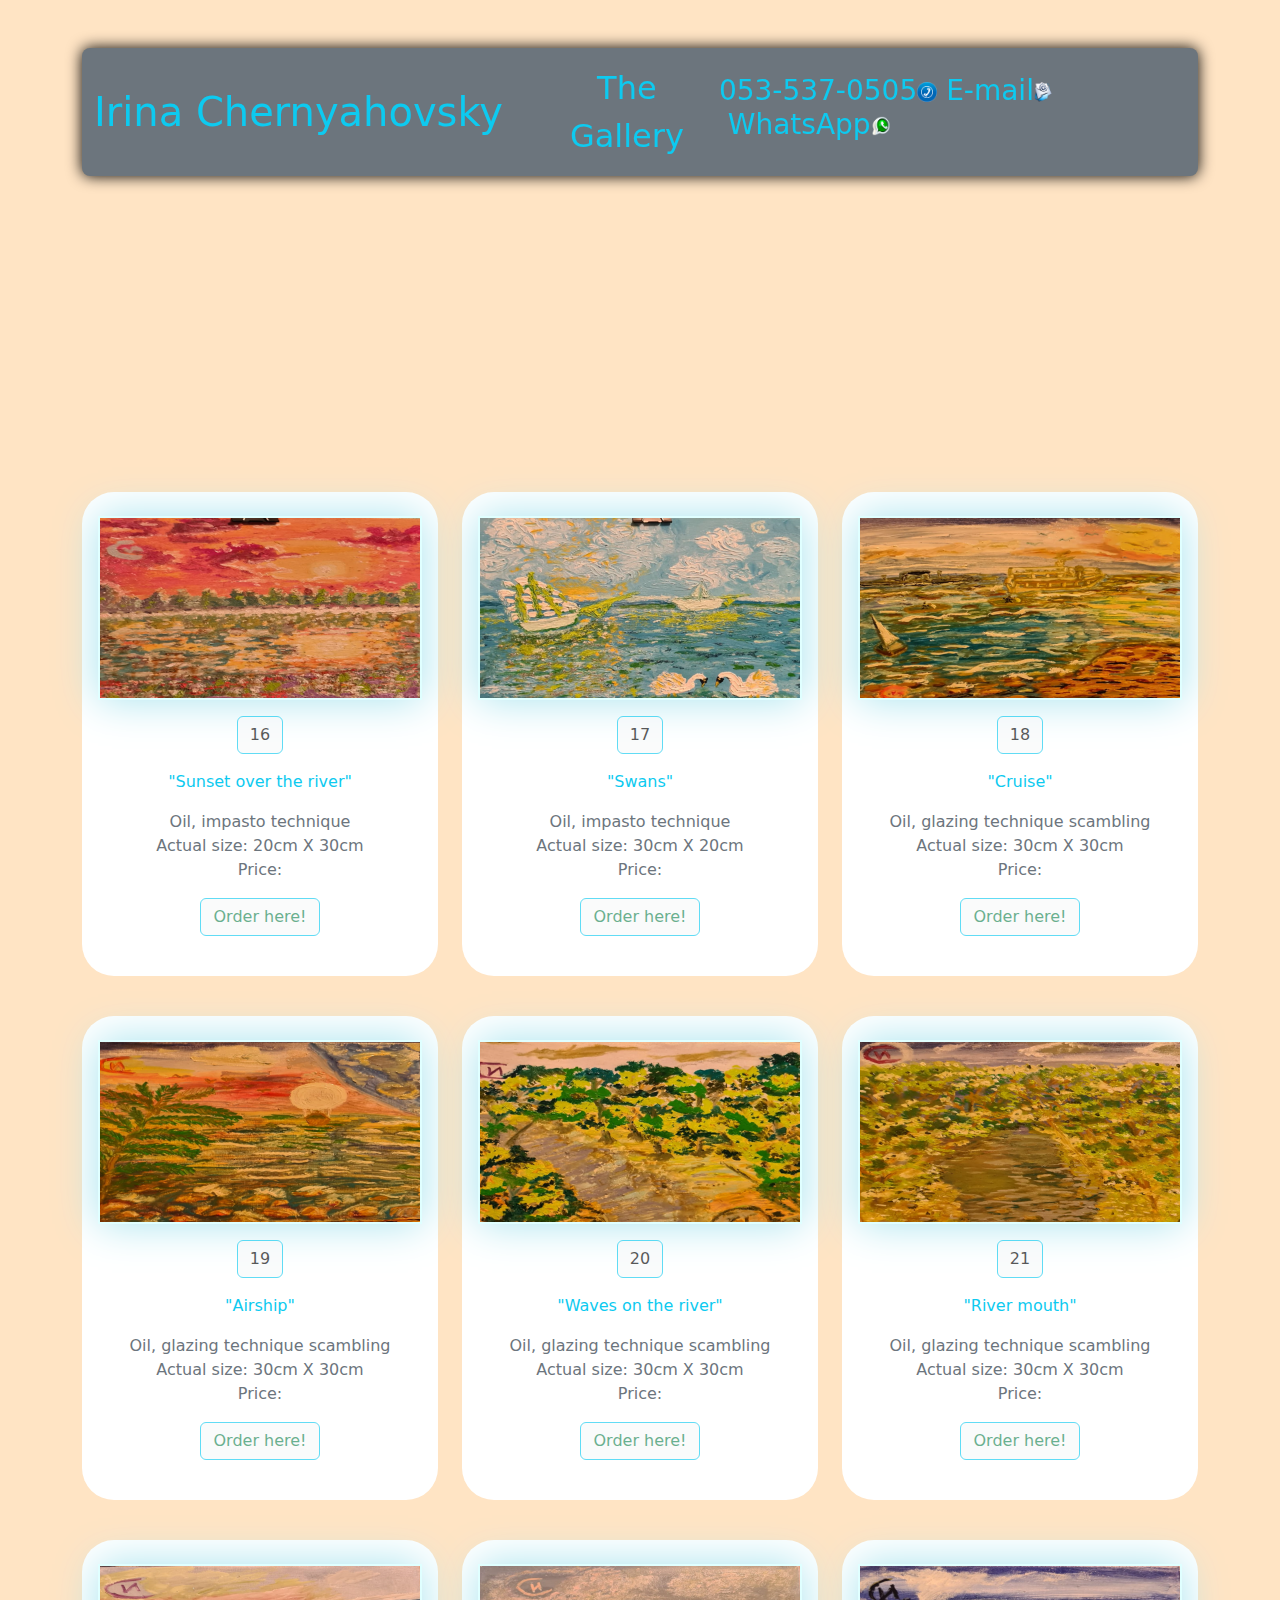
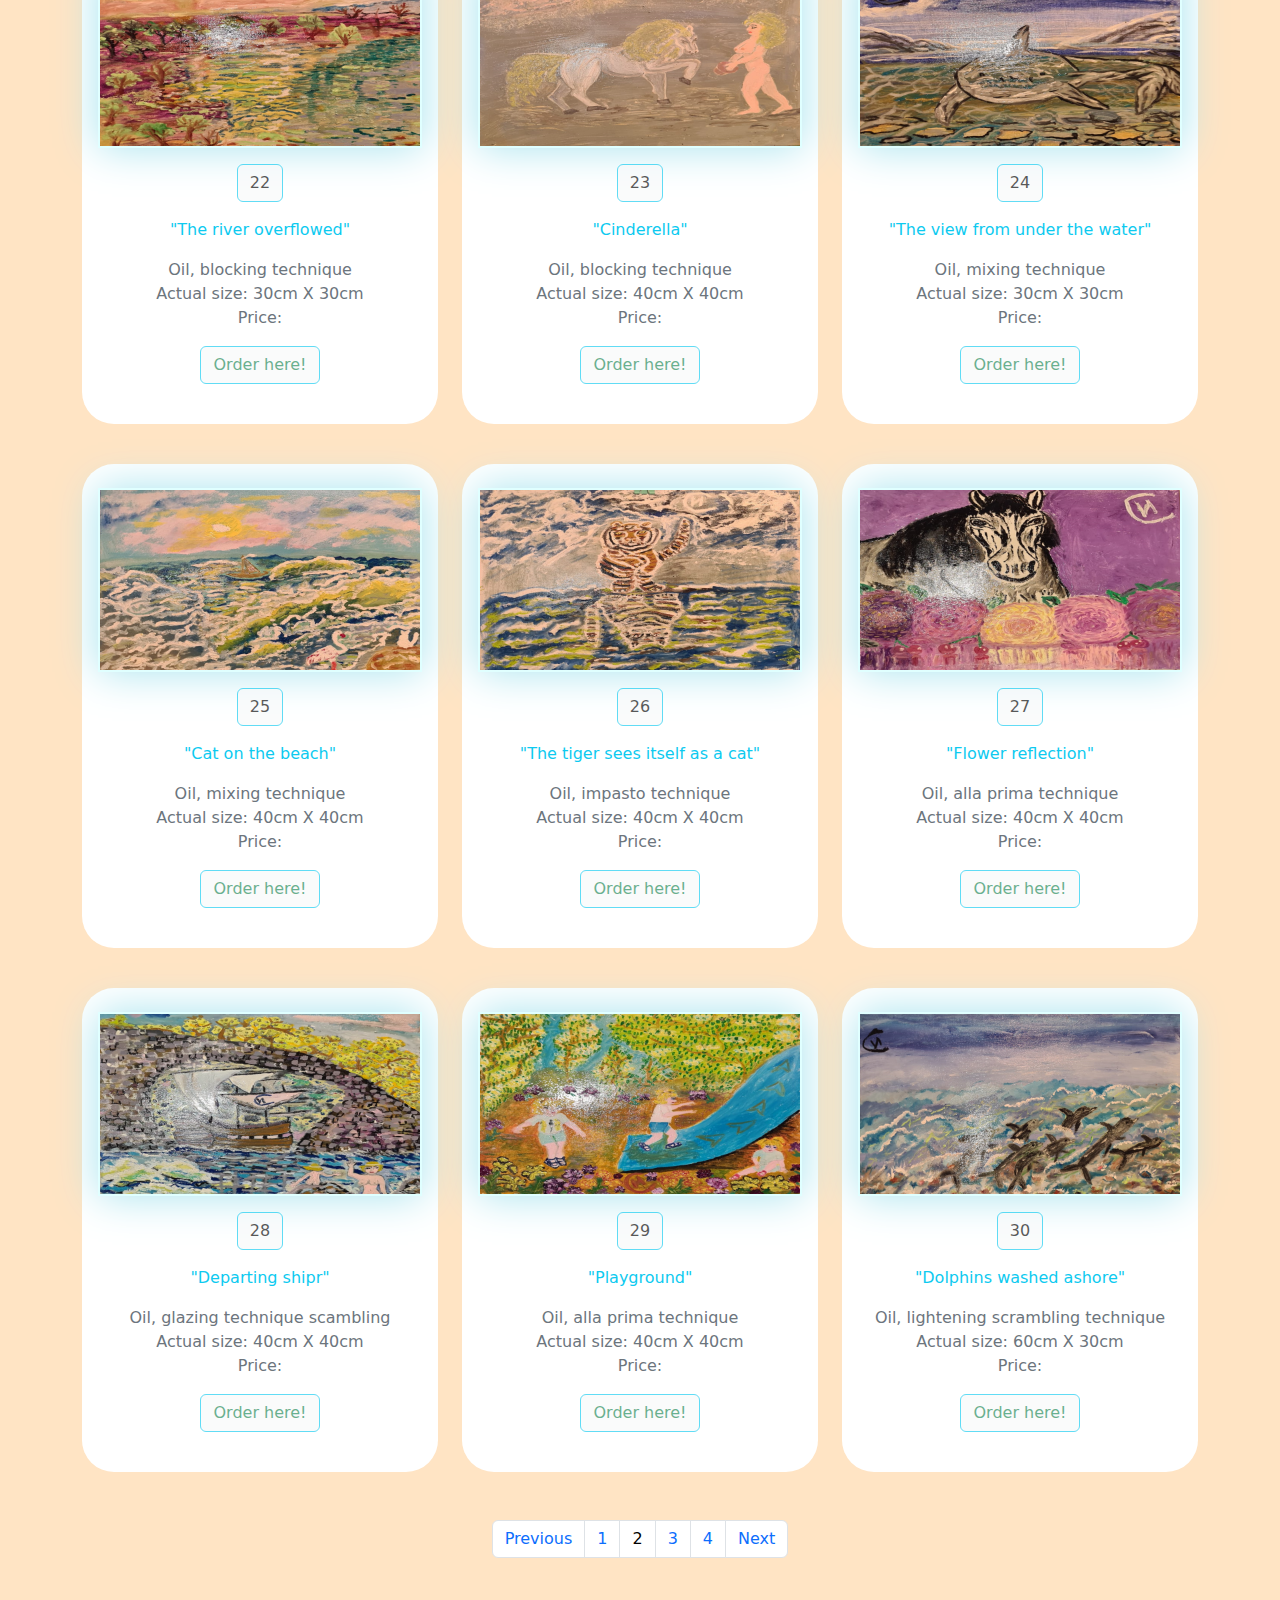
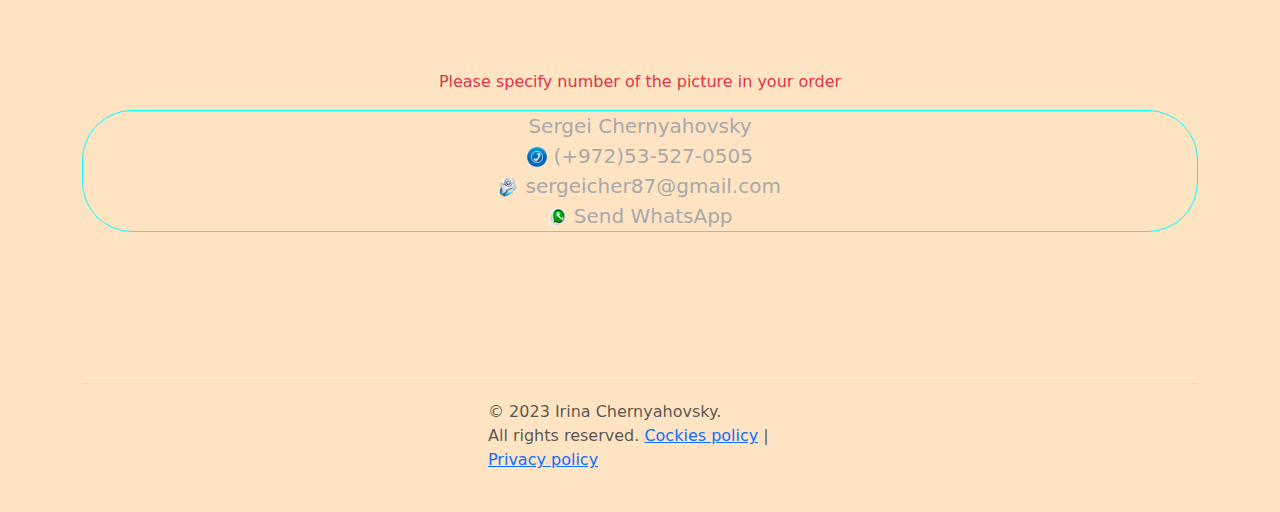
==== commit 8d3f301e: "Added 4 th page and new pictures" ====
--- a/2.html
+++ b/2.html
@@ -356,6 +356,9 @@
                 <a class="page-link" href="3.html">3</a>
             </li>
             <li class="page-item">
+                <a class="page-link" href="4.html">4</a>
+            </li>
+            <li class="page-item">
                 <a class="page-link" href="3.html">Next</a>
             </li>
         </ul>
